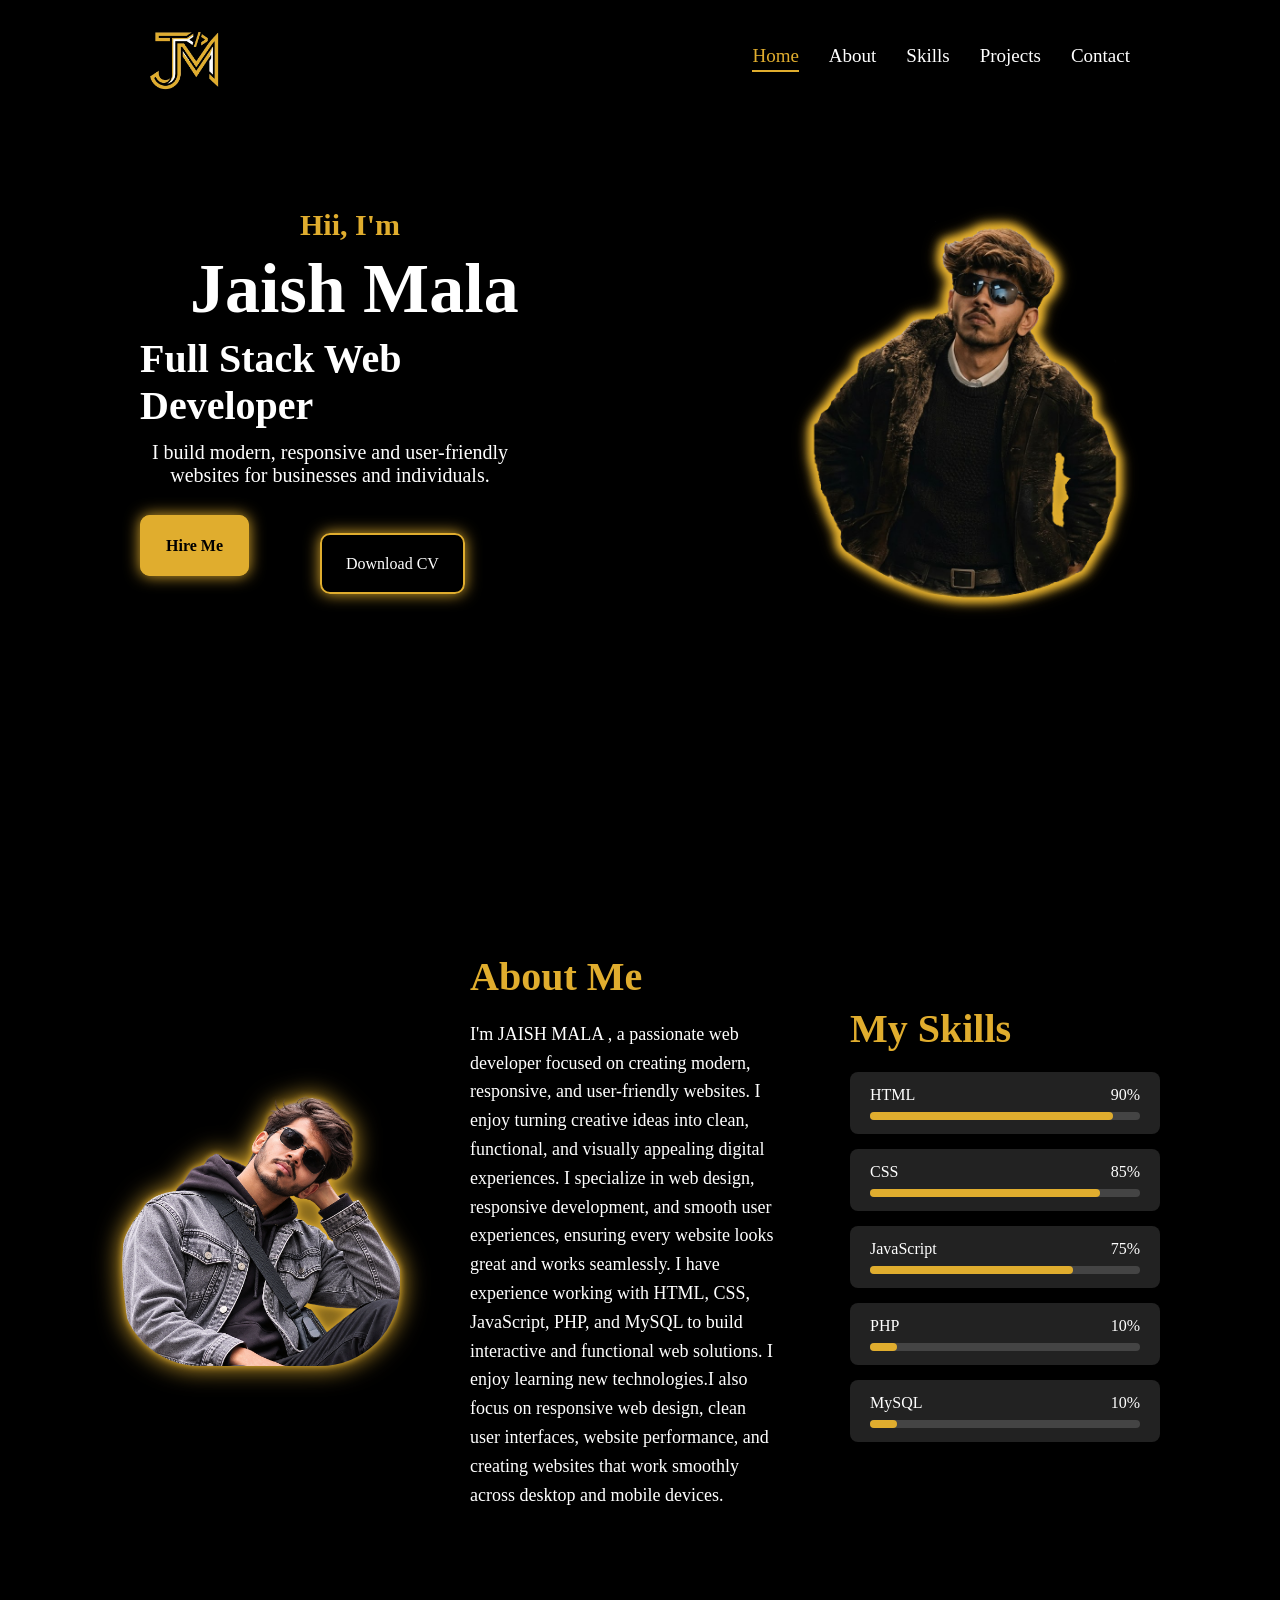
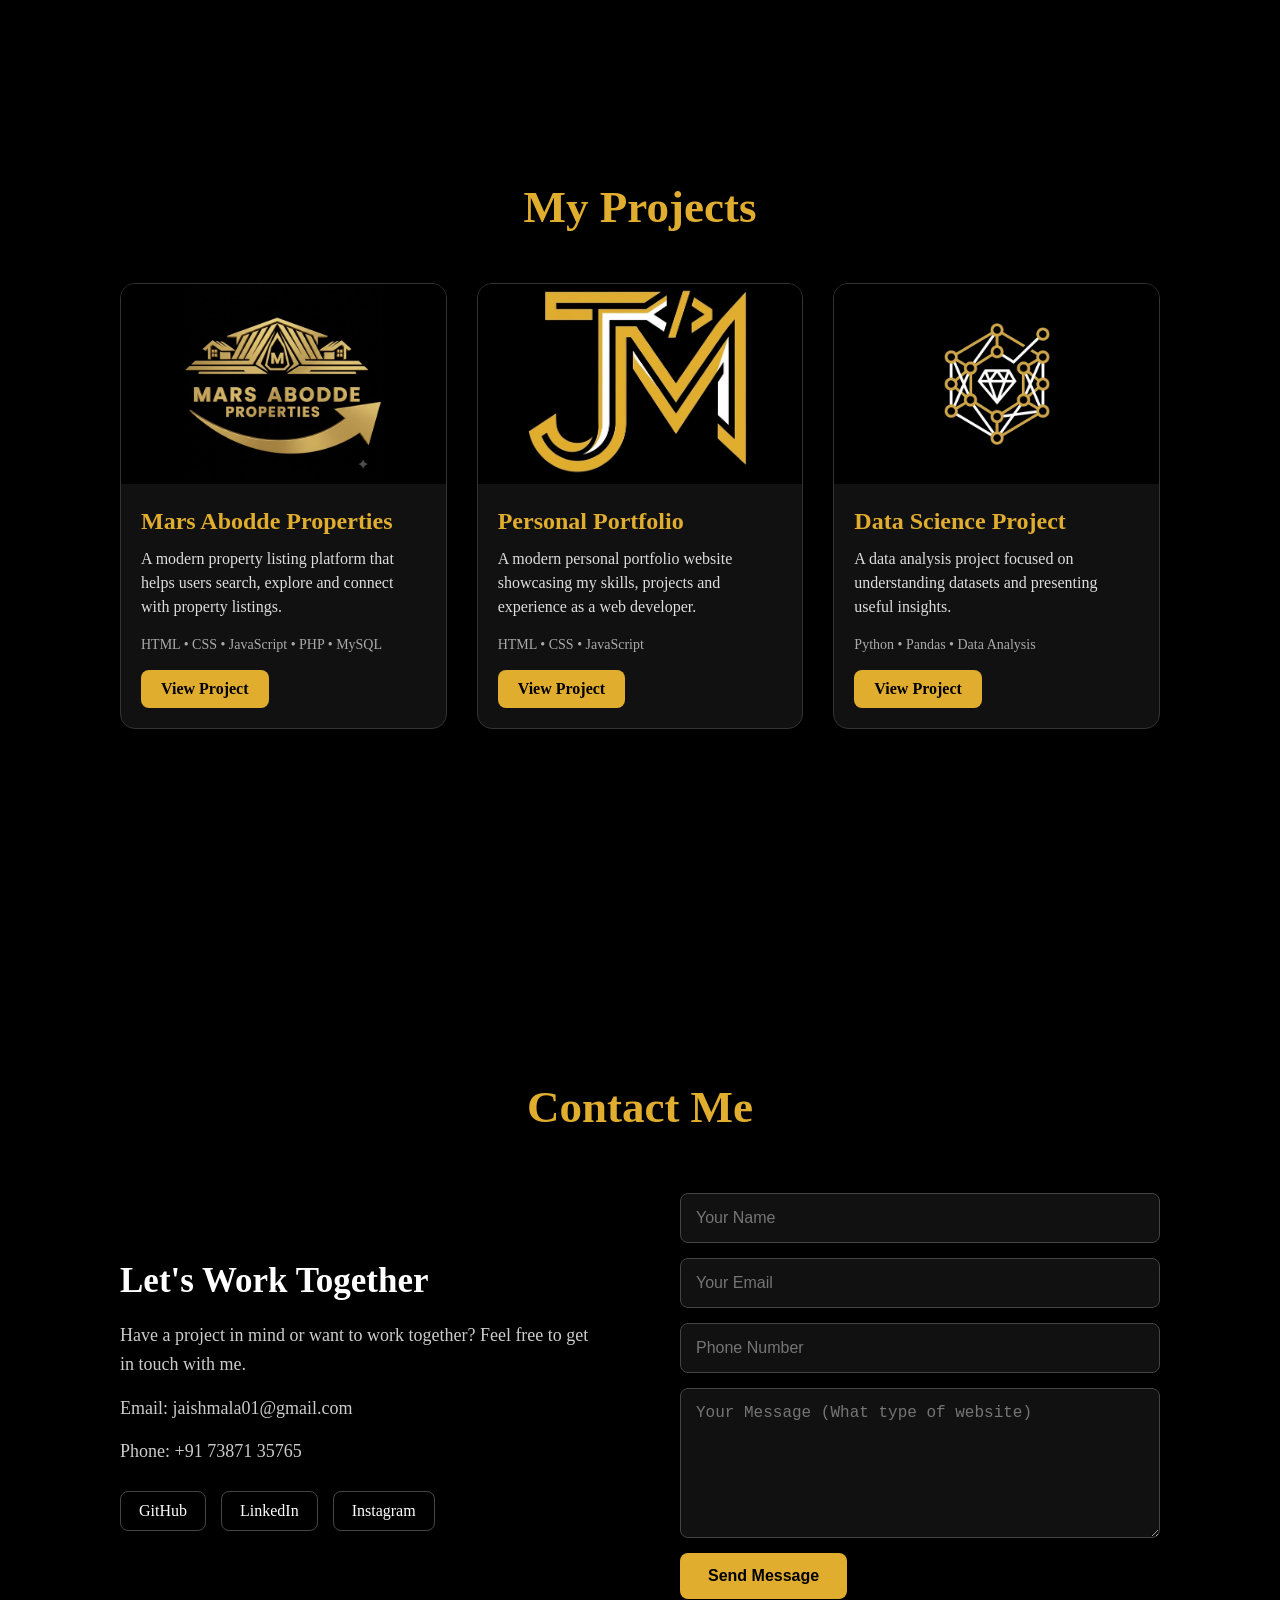
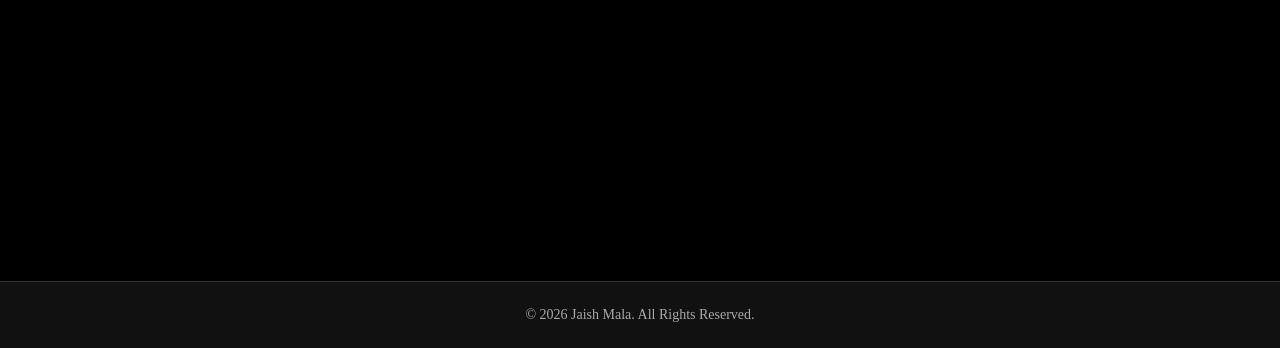
==== index.html @ 5c6b9f3b "Optimize portfolio SEO metadata" ====
<!DOCTYPE html>
<html>
<head>

    <!-- Basic Meta -->
    <meta charset="UTF-8">
    <meta name="viewport" content="width=device-width, initial-scale=1.0">

    <title>Jaish Mala | Full Stack Web Developer & Web Designer</title>

    <meta name="description"
          content="Jaish Mala is a Full Stack Web Developer and Web Designer creating modern, responsive and user-friendly websites using HTML, CSS, JavaScript, PHP and MySQL. Explore my portfolio, projects and web development work.">

    <meta name="author" content="Jaish Mala">

    <!-- Search Engine Instructions -->
    <meta name="robots" content="index, follow">

    <!-- Favicon -->
    <link rel="icon"
          type="image/png"
          href="images/logo_JM_202608131848.png">

    <!-- CSS -->
    <link rel="stylesheet" href="css/style.css">

    <!-- Canonical URL -->
    <link rel="canonical"
          href="https://jaish-mala.github.io/Jaish-Mala/">

    <!-- Open Graph / Social Sharing -->
    <meta property="og:title"
          content="Jaish Mala | Full Stack Web Developer & Web Designer">

    <meta property="og:description"
          content="Explore Jaish Mala's portfolio, projects, skills and web development work.">

    <meta property="og:type"
          content="website">

    <meta property="og:url"
          content="https://jaish-mala.github.io/Jaish-Mala/">

    <meta property="og:image"
          content="https://jaish-mala.github.io/Jaish-Mala/images/portfolio-preview.png">

    <meta property="og:image:alt"
          content="Jaish Mala | Full Stack Web Developer Portfolio">

    <meta property="og:site_name"
          content="Jaish Mala Portfolio">

    <!-- Structured Data -->
    <script type="application/ld+json">
    {
      "@context": "https://schema.org",
      "@type": "Person",
      "@id": "https://jaish-mala.github.io/Jaish-Mala/#person",
      "name": "Jaish Mala",
      "url": "https://jaish-mala.github.io/Jaish-Mala/",
      "jobTitle": "Full Stack Web Developer",
      "email": "mailto:jaishmala01@gmail.com",
      "telephone": "+91 73871 35765",
      "sameAs": [
        "https://github.com/Jaish-Mala",
        "https://www.instagram.com/jaaissh_/"
      ],
      "mainEntityOfPage": {
        "@type": "WebPage",
        "@id": "https://jaish-mala.github.io/Jaish-Mala/"
      }
    }
    </script>

</head>
        <body>
            <header>
                <nav>
                    
                    <img src="images/logo_JM_202608131848.png" alt="Jaish Mala" class="logo">
                    <button class="menu-btn" id="menuBtn">☰</button>
                    <ul id="navMenu">
                        <li><a href="#home">Home</a></li>
                        <li><a href="#about">About</a></li>
                        <li><a href="#skills">Skills</a></li>
                        <li><a href="#projects">Projects</a></li>
                        <li><a href="#contact">Contact</a></li>
                    </ul>
                </nav>
            </header>
<main>
<section id="home" class="hero">
    <div class="hero-left">
        <h3> Hii, I'm</h3>
        <h1>Jaish Mala</h1>
            <h2>Full Stack Web Developer</h2>
            <p>I build modern, responsive and user-friendly websites for businesses and individuals.</p>        <div class="hero-button">
            <a href="#contact" class="btn-primary">Hire Me</a>
<a href="assests/Jaish Mala Resume (3).pdf" class="btn-secondary" download>Download CV </a>        
</div>
    </div>
    <div class="hero-right">
        <img src="images/Remove_background_and_export_image_202608121950.png" alt="Jaish Mala - Full Stack Web Developer" class="hero-image">
    </div>
</section>
<section id="about" class="about">
<div class="about-image">

    <img src="images/ChatGPT Image Aug 12, 2026, 09_38_11 PM.png" alt="Jaish Mala, Full Stack Web Developer">

</div>
    <div class="about-content">

        <h2>About Me</h2>

 <p>
I'm JAISH MALA , a passionate web developer focused on creating modern, responsive, and user-friendly websites. 
I enjoy turning creative ideas into clean, functional, and visually appealing digital experiences. 
I specialize in web design, responsive development, and smooth user experiences, ensuring every website looks great and works seamlessly.
I have experience working with HTML, CSS, JavaScript, PHP, and MySQL to build interactive and functional web solutions.
I enjoy learning new technologies.I also focus on responsive web design, clean user interfaces, website performance, and creating websites that work smoothly across desktop and mobile devices.
</p>

    </div>

    <div class="skills-content" id="skills">

    <h2>My Skills</h2>

<div class="skill">
    <div class="skill-name">
        <span>HTML</span>
        <span>90%</span>
    </div>

    <div class="skill-bar">
        <div class="skill-progress html"></div>
    </div>
</div>

    <div class="skill">
        <div class="skill-name">
        <span>CSS</span>
        <span>85%</span>
    </div>

    <div class="skill-bar">
        <div class="skill-progress css"></div>
    </div>
    </div>

    <div class="skill">
        <div class="skill-name">
        <span>JavaScript</span>
                <span>75%</span>
    </div>

    <div class="skill-bar">
        <div class="skill-progress javascript"></div>
    </div>

    </div>

    <div class="skill">
        <div class="skill-name">
        <span>PHP</span>
        <span>10%</span></div>
          <div class="skill-bar">
        <div class="skill-progress php"></div>
    </div>
    </div>

    <div class="skill">
        <div class="skill-name">
        <span>MySQL</span>
        <span>10%</span>
        </div>
        <div class="skill-bar">
        <div class="skill-progress mysql"></div>
    </div>
    </div>

</div>
</section>
<section id="projects" class="projects">

    <h2>My Projects</h2>
<div class="project-container">

    <!-- Project 1 -->
    <div class="project-card">

        <img src="images/Logo_202608131833.jpeg"
             alt="Mars Abodde Properties real estate website project">

        <div class="project-content">

            <h3>Mars Abodde Properties</h3>

            <p>
                A modern property listing platform that helps users
                search, explore and connect with property listings.
            </p>

            <p class="tech">
                HTML • CSS • JavaScript • PHP • MySQL
            </p>

            <a href="https://github.com/Jaish-Mala/Mars-Abodde-Properties" class="project-btn">
                View Project
            </a>

        </div>

    </div>


    <!-- Project 2 -->
    <div class="project-card">

        <img src="images/logo_JM_202608131848.png"
             alt="Jaish Mala personal portfolio website">

        <div class="project-content">

            <h3>Personal Portfolio</h3>

            <p>
                A modern personal portfolio website showcasing my
                skills, projects and experience as a web developer.
            </p>

            <p class="tech">
                HTML • CSS • JavaScript
            </p>

            <a href="https://jaish-mala.github.io/Jaish-Mala/" class="project-btn">
                View Project
            </a>

        </div>

    </div>


    <!-- Project 3 -->
    <div class="project-card">

        <img src="images/DS_logo_202608131900.png"
             alt="Jaish Mala data science project">

        <div class="project-content">

            <h3>Data Science Project</h3>

            <p>
                A data analysis project focused on understanding
                datasets and presenting useful insights.
            </p>

            <p class="tech">
                Python • Pandas • Data Analysis
            </p>

            <a href="#" class="project-btn">
                View Project
            </a>

        </div>

    </div>

</div></section>
<section id="contact" class="contact">

    <h2>Contact Me</h2>

    <div class="contact-container">

        <div class="contact-info">

            <h3>Let's Work Together</h3>

            <p>
                Have a project in mind or want to work together?
                Feel free to get in touch with me.
            </p>

            <p>Email: jaishmala01@gmail.com</p>
            <p>Phone: +91 73871 35765</p>

            <div class="social-links">

    <a href="https://github.com/Jaish-Mala" target="_blank">GitHub</a>
    <a href="https://www.linkedin.com/in/jaish-mala-53986340b/?skipRedirect=true" target="_blank">LinkedIn</a>
    <a href="https://www.instagram.com/jaaissh_/" target="_blank">Instagram</a>

</div>
        </div>


       <div class="contact-form">

    <form id="contactForm">

        <input 
            type="text" 
            name="name" 
            placeholder="Your Name" 
            required
        >

        <input 
            type="email" 
            name="email" 
            placeholder="Your Email" 
            required
        >

        <input 
            type="tel" 
            name="phone" 
            placeholder="Phone Number" 
            required
        >

        <textarea 
            name="message" 
            placeholder="Your Message (What type of website)" 
            required
        ></textarea>

        <button type="submit">Send Message</button>

    </form>

</div>

    </div>

</section>
</main>
<footer> <p>© 2026 Jaish Mala. All Rights Reserved.</p></footer>
<script src="js/script.js">
</script>
        </body>
</html>
---- css/style.css ----
*{
    margin : 0;
    padding : 0;
    box-sizing: border-box;
}

body{
    font-family:'Times New Roman', Times, serif;
    background-color: black;
}

.logo{
    color: #E0AD2E;
    width: 70px;
    padding-top: 10px;
}

h1{
    color: whitesmoke;
}

h2,h3{
    color: white;
}

a{
    color: aliceblue;
    text-decoration: none;
}

ul{
    list-style: none;
    display: flex;
    gap: 30px;
}

p{
    color:white;
}

nav{
    display: flex;
    justify-content: space-between;
    align-items: center;
    padding: 20px 150px;
    position: fixed;
    top: 0;
    left: 0;
    width: 100%;
    font-size: 19px;
    z-index: 10000;
}

nav ul li a {
    color: white;
    text-decoration: none;
    position: relative;
    transition: 0.3s;
}

nav ul li a::after {
    content: "";
    position: absolute;
    width: 0;
    height: 2px;
    background-color: #E0AD2E;
    left: 0;
    bottom: -6px;
    transition: 0.3s;
}

nav ul li a:hover {
    color: #E0AD2E;
}

nav ul li a:hover::after {
    width: 100%;
}

nav ul li a.active {
    color: #E0AD2E;
}

nav ul li a.active::after {
    width: 100%;
}

.hero{
    display: flex;
    justify-content: space-between;
    align-items: center;
    padding: 50px 40px;
}

.menu-btn {
    display: none;
}

.hero-left{
    flex: 1;
    padding-left: 100px;
}

.hero-left h1{
    color: white;
    font-size: 70px;
    line-height: 1.05;
    margin: 0 0 10px;
    padding-left: 50px;
}

.hero-left h2{
    color: white;
    font-size: 40px;
    margin: 0 0 12px;
}

.hero-left h3{
    color: #E0AD2E;
    font-size: 30px;
    font-weight: bold;
    margin-bottom: 10px;
    padding-left: 160px;
}

.hero-left p{
    font-size: 20px;
    padding-bottom: 20px;
    text-align: center;
}

.hero-right{
    flex: 1;
    padding-left: 270px;
    padding-top: 50px;
}

.hero-image {
    width: 450px;
    filter:
        drop-shadow(0 0 2px #E0AD2E)
        drop-shadow(0 0 5px #E0AD2E)
        drop-shadow(0 0 5px #E0AD2E)
        drop-shadow(0 0 5px #E0AD2E);
    border-bottom-left-radius: 120px;
    border-bottom-right-radius: 120px;
    transition: 0.3s;
    padding-right: 100px;
}

.hero-image:hover {
    transform: scale(1.03);
    filter:
        drop-shadow(0 0 5px #E0AD2E)
        drop-shadow(0 0 10px #E0AD2E)
        drop-shadow(0 0 15px #E0AD2E);
}

.hero-button{
    margin-top: 30px;
}

.btn-primary{
    background-color: #E0AD2E;
    color: black;
    padding: 20px 24px;
    text-decoration: none;
    border-radius: 10px;
    font-weight: bold;
    border: 2px solid #E0AD2E;
    transition: 0.5s;
    box-shadow: 0 0 15px #E0AD2E;
}

.btn-primary:hover{
    background-color: black;
    color: whitesmoke;
    border: 2px solid #E0AD2E;
    transform: scale(1.05);
}

.btn-secondary{
    color: white;
    border: 2px solid #E0AD2E;
    padding: 20px 24px;
    text-decoration: none;
    border-radius: 10px;
    font-size: bold;
    transition: 0.5s;
    margin-left: 180px;
    box-shadow: 0 0 15px #E0AD2E;
}

.btn-secondary:hover{
    background-color: #E0AD2E;
    color: black;
}

html {
    scroll-behavior: smooth;
}

.about {
    display: flex;
    align-items: center;
    gap: 70px;
    padding: 100px 120px;
    min-height: 100vh;
}

.about-left {
    display: flex;
    align-items: center;
    gap: 50px;
    flex: 2;
}

.about-image {
    margin-left: 0;
    flex-shrink: 0;

    filter:
        drop-shadow(0 0 3px #E0AD2E)
        drop-shadow(0 0 12px #E0AD2E);
    opacity: 0;
    transform: translateX(-120px);
    transition: opacity 2s ease, transform 2s ease;
}

.about-image img {
    width: 280px;
    height: auto;
    display: block;
    border-bottom-left-radius:80px;
    border-bottom-right-radius:80px;
}

.about-image.show {
    opacity: 1;
    transform: translateX(0);
}

.about-content {
    flex: 1;
    max-width: 450px;
    opacity: 0;
    transform: translateY(-100px);
    transition: opacity 2s ease, transform 2s ease;
}

.about-content h2,
.skills-content h2 {
    color: #E0AD2E;
    font-size: 40px;
    margin-bottom: 20px;
}

.about-content p {
    color: white;
    font-size: 18px;
    line-height: 1.6;
}

.about-content.show {
    opacity: 1;
    transform: translateY(0);
}

.skills-content {
    flex: 1;
    max-width: 400px;
    opacity: 0;
    transform: translateX(80px);
    transition: 0.8s ease;
}

.skill {
    background-color: #222;
    padding: 14px 20px;
    margin-bottom: 15px;
    border-radius: 8px;
    color: white;
    transition: 0.3s;
}

.skill:hover {
    background-color: #E0AD2E;
    color: black;
    transform: translateX(10px);
    box-shadow: 0 0 15px #E0AD2E;
}

.skill-name {
    display: flex;
    justify-content: space-between;
    margin-bottom: 8px;
}

.skill-bar {
    width: 100%;
    height: 8px;
    background-color: #444;
    border-radius: 10px;
}

.skill-progress {
    height: 100%;
    background-color: #E0AD2E;
    border-radius: 10px;
    width: 0;
    transition: width 1.5s ease;
}

.skills-content.show {
    opacity: 1;
    transform: translateX(0);
}

.skill-progress.show.html {
    width: 90%;
}

.skill-progress.show.css {
    width: 85%;
}

.skill-progress.show.javascript {
    width: 75%;
}

.skill-progress.show.php{
    width: 10%;
}

.skill-progress.show.mysql{
    width: 10%;
}

.projects {
    min-height: 100vh;
    padding: 100px 120px;
}

.projects > h2 {
    color: #E0AD2E;
    font-size: 45px;
    text-align: center;
    margin-bottom: 50px;
}

.project-container {
    display: flex;
    justify-content: center;
    gap: 30px;
}

.project-card {
    width: 350px;
    background-color: #111;
    border: 1px solid #333;
    border-radius: 15px;
    overflow: hidden;
    transition: 0.3s;
}

.project-card img {
    width: 100%;
    height: 200px;
    object-fit: contain;
    background-color: #000;
}

.project-content {
    padding: 20px;
}

.project-content h3 {
    color: #E0AD2E;
    font-size: 24px;
    margin-bottom: 12px;
}

.project-content p {
    color: #ddd;
    line-height: 1.5;
}

.project-content .tech {
    color: #aaa;
    font-size: 14px;
    margin-top: 15px;
}

.project-btn {
    display: inline-block;
    margin-top: 15px;
    padding: 10px 20px;
    background-color: #E0AD2E;
    color: black;
    text-decoration: none;
    border-radius: 8px;
    font-weight: bold;
    transition: 0.3s;
}

.project-btn:hover {
    background-color: white;
    box-shadow: 0 0 15px #E0AD2E;
}

.contact {
    min-height: 100vh;
    padding: 100px 120px;
}

.contact > h2 {
    color: #E0AD2E;
    font-size: 45px;
    text-align: center;
    margin-bottom: 60px;
}

.contact-container {
    display: flex;
    justify-content: space-between;
    align-items: center;
    gap: 80px;
}

.contact-info {
    flex: 1;
    max-width: 500px;
    transform: translateY(-10px);
}

.contact-info h3 {
    color: white;
    font-size: 35px;
    margin-bottom: 20px;
}

.contact-info p {
    color: #ccc;
    font-size: 18px;
    line-height: 1.6;
    margin-bottom: 15px;
}

.contact-form {
    flex: 1;
    max-width: 500px;
}

.contact-form form {
    display: flex;
    flex-direction: column;
    gap: 15px;
}

.contact-form input,
.contact-form textarea {
    width: 100%;
    padding: 15px;
    background-color: #111;
    border: 1px solid #444;
    border-radius: 8px;
    color: white;
    font-size: 16px;
    outline: none;
}

.contact-form textarea {
    min-height: 150px;
    resize: vertical;
}

.contact-form input:focus,
.contact-form textarea:focus {
    border-color: #E0AD2E;
    box-shadow: 0 0 10px rgba(255, 255, 0, 0.2);
}

.contact-form button {
    width: fit-content;
    padding: 14px 28px;
    background-color: #E0AD2E;
    color: black;
    border: none;
    border-radius: 8px;
    font-size: 16px;
    font-weight: bold;
    cursor: pointer;
    transition: 0.3s;
}

.contact-form button:hover {
    background-color: white;
    box-shadow: 0 0 15px #E0AD2E;
    transform: translateY(-3px);
}

.social-links {
    display: flex;
    gap: 15px;
    margin-top: 25px;
}

.social-links a {
    color: white;
    text-decoration: none;
    border: 1px solid #444;
    padding: 10px 18px;
    border-radius: 8px;
    transition: 0.3s;
}

.social-links a:hover {
    color: black;
    background-color: #E0AD2E;
    border-color: #E0AD2E;
    transform: translateY(-3px);
    box-shadow: 0 0 12px #E0AD2E;
}

footer {
    text-align: center;
    padding: 25px;
    background-color: #111;
    border-top: 1px solid #333;
}

footer p {
    color: #aaa;
    font-size: 14px;
}


/* =========================
   MOBILE RESPONSIVE
========================= */

@media (max-width: 768px) {

    /* =========================
       NAVBAR
    ========================= */

    nav {
        padding: 15px 20px;
        position: fixed;
        top: 0;
        left: 0;
        width: 100%;
        z-index: 9999;
        box-sizing: border-box;
    }

    nav .logo {
        font-size: 30px;
    }

    nav ul {
        display: none;
        position: absolute;
        top: 70px;
        right: 20px;

        flex-direction: column;
        gap: 18px;

        width: 180px;
        padding: 20px;

        background-color: #111;
        border: 1px solid #E0AD2E;
        border-radius: 12px;

        box-shadow: 0 0 20px rgba(224, 173, 46, 0.15);

        z-index: 1000;
        box-sizing: border-box;
    }

    nav ul.active {
        display: flex;
    }

    nav ul li {
        width: 100%;
        text-align: center;
    }

    nav ul li a {
        display: block;
        padding: 8px;
        font-size: 14px;
    }

    .menu-btn {
        display: block;
        background: none;
        border: none;
        color: #E0AD2E;
        font-size: 28px;
        cursor: pointer;
    }


    /* =========================
       HERO
    ========================= */

    .hero {
        width: 100%;
        min-height: auto;
        height: auto;

        padding: 110px 20px 40px;

        display: flex;
        flex-direction: column;
        align-items: center;
        justify-content: center;

        text-align: center;
        box-sizing: border-box;

        overflow: hidden;
    }

    .hero-left {
        width: 100%;
        margin: 0;
        padding: 0;

        display: flex;
        flex-direction: column;
        align-items: center;

        text-align: center;

        position: static;
        transform: none;
    }

    /* Reset desktop alignment on mobile */

    .hero-left h1,
    .hero-left h2,
    .hero-left h3,
    .hero-left p {
        position: static;
        transform: none;
        padding-left: 0;
        padding-right: 0;
        margin-left: auto;
        margin-right: auto;
        text-align: center;
        width: 100%;
    }

    .hero-left h3 {
        font-size: 28px;
        line-height: 1.2;
        margin-bottom: 8px;
    }

    .hero-left h1 {
        font-size: 48px;
        line-height: 1.1;
        margin-bottom: 10px;
    }

    .hero-left h2 {
        font-size: 28px;
        line-height: 1.2;
        margin-bottom: 12px;
    }

    .hero-left p {
        font-size: 16px;
        line-height: 1.4;
        max-width: 330px;
        margin-bottom: 0;
    }


    /* =========================
       HERO BUTTONS
    ========================= */

    .hero-button {
        width: 100%;

        display: flex;
        justify-content: center;
        align-items: center;

        gap: 12px;
        flex-wrap: nowrap;

        margin-top: 25px;

        position: static;
        transform: none;
    }

    .btn-primary,
    .btn-secondary {
        width: 135px;
        min-width: 135px;

        padding: 14px 10px;

        margin-left: 0;

        box-sizing: border-box;

        position: static;
        transform: none;

        text-align: center;
    }


    /* =========================
       HERO IMAGE
    ========================= */

    .hero-right {
        width: 100%;

        display: flex;
        justify-content: center;
        align-items: center;

        margin: 70px 0 0;
        padding: 0;

        position: static;
        transform: none;
    }

    .hero-right img {
        width: 400px;
        max-width: 100%;

        height: auto;

        display: block;
        padding-right: 10px;
        margin: 0 auto;

        position: static;
        transform: none;
    }


    /* =========================
       ABOUT
    ========================= */

    .about {
        flex-direction: column;

        padding: 80px 25px;

        gap: 50px;

        min-height: auto;

        box-sizing: border-box;
    }

    .about-left {
        flex-direction: column;

        text-align: center;

        gap: 30px;
    }

    .about-image img {
        width: 250px;
        max-width: 100%;
    }

    .about-content {
        max-width: 100%;
    }

    .about-content h2,
    .skills-content h2 {
        font-size: 36px;
    }

    .skills-content {
        width: 100%;
        max-width: 500px;
    }


    /* =========================
       PROJECTS
    ========================= */

    .projects {
        padding: 80px 25px;
        min-height: auto;
        box-sizing: border-box;
    }

    .projects > h2 {
        font-size: 40px;
        margin-bottom: 40px;
    }

    .project-container {
        display: grid;
        grid-template-columns: 1fr;
        gap: 25px;
        width: 100%;
    }

    .project-card {
        width: 100%;
        box-sizing: border-box;
    }


    /* =========================
       CONTACT
    ========================= */

    .contact {
        padding: 80px 25px;
        min-height: auto;
        box-sizing: border-box;
    }

    .contact > h2 {
        font-size: 40px;
        margin-bottom: 40px;
    }

    .contact-container {
        flex-direction: column;
        gap: 50px;
    }

    .contact-info,
    .contact-form {
        width: 100%;
        max-width: 100%;
        box-sizing: border-box;
    }


    /* =========================
       FOOTER
    ========================= */

    footer {
        padding: 20px;
    }

}


/* =========================
   PROJECT REVEAL
========================= */

.project-card {
    opacity: 0;
    transition:
        opacity 1.2s ease,
        transform 1.2s ease;
}

/* First card - left */
.project-card:nth-child(1) {
    transform: translateX(-100px);
}

/* Second card - bottom */
.project-card:nth-child(2) {
    transform: translateY(100px);
}

/* Third card - right */
.project-card:nth-child(3) {
    transform: translateX(100px);
}


/* When visible */

.project-card.show {
    opacity: 1;
    transform: translate(0);
}

.project-card:hover {
    transform: translateY(-10px);
    border-color: #E0AD2E;
    box-shadow: 0 0 20px rgba(255, 255, 0, 0.2);
}

.project-card:nth-child(1) {
    transition-delay: 0s;
}

.project-card:nth-child(2) {
    transition-delay: 0.15s;
}

.project-card:nth-child(3) {
    transition-delay: 0.3s;
}


/* =========================
   CONTACT REVEAL
========================= */

.contact-info {
    opacity: 0;
    transform: translateX(-100px);
    transition: opacity 1.3s ease, transform 1.3s ease;
}

.contact-form {
    opacity: 0;
    transform: translateX(100px);
    transition: opacity 1.3s ease, transform 1.3s ease;
}

.contact-info.show,
.contact-form.show {
    opacity: 1;
    transform: translateX(0);
}
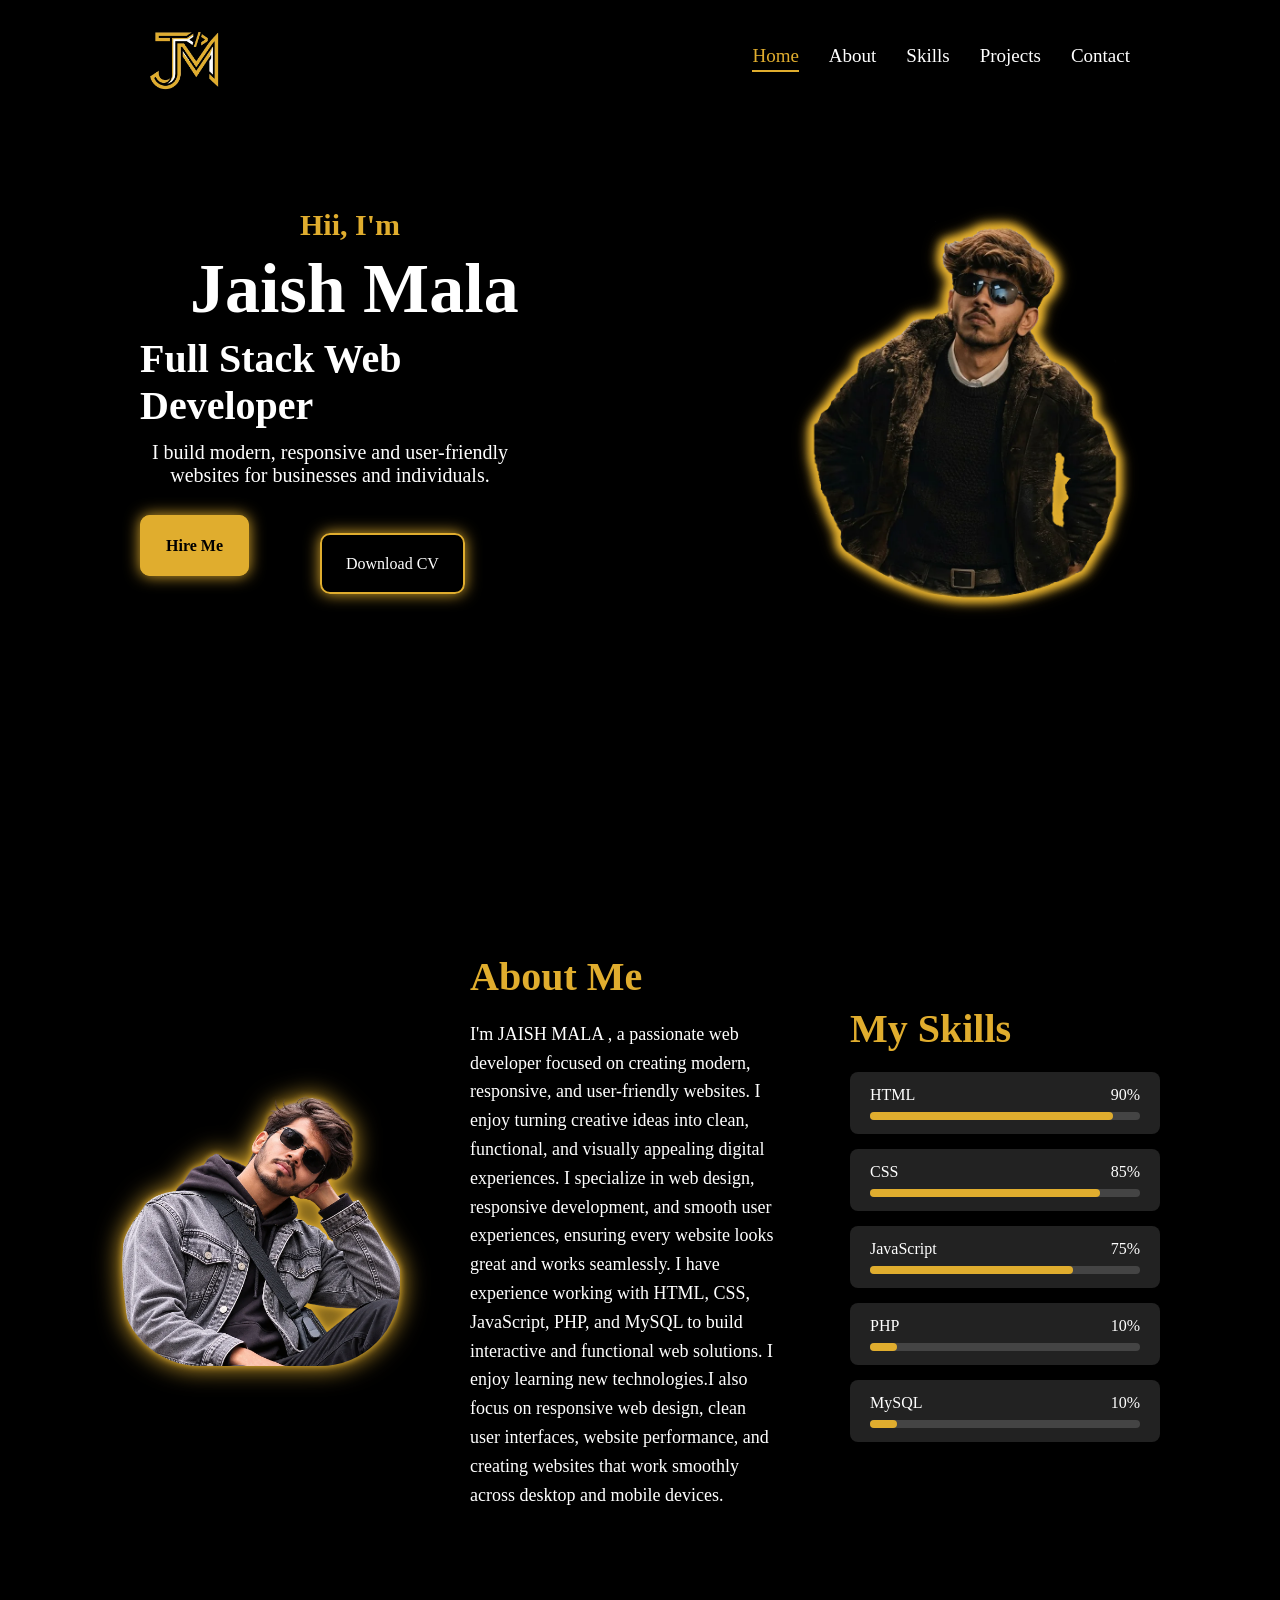
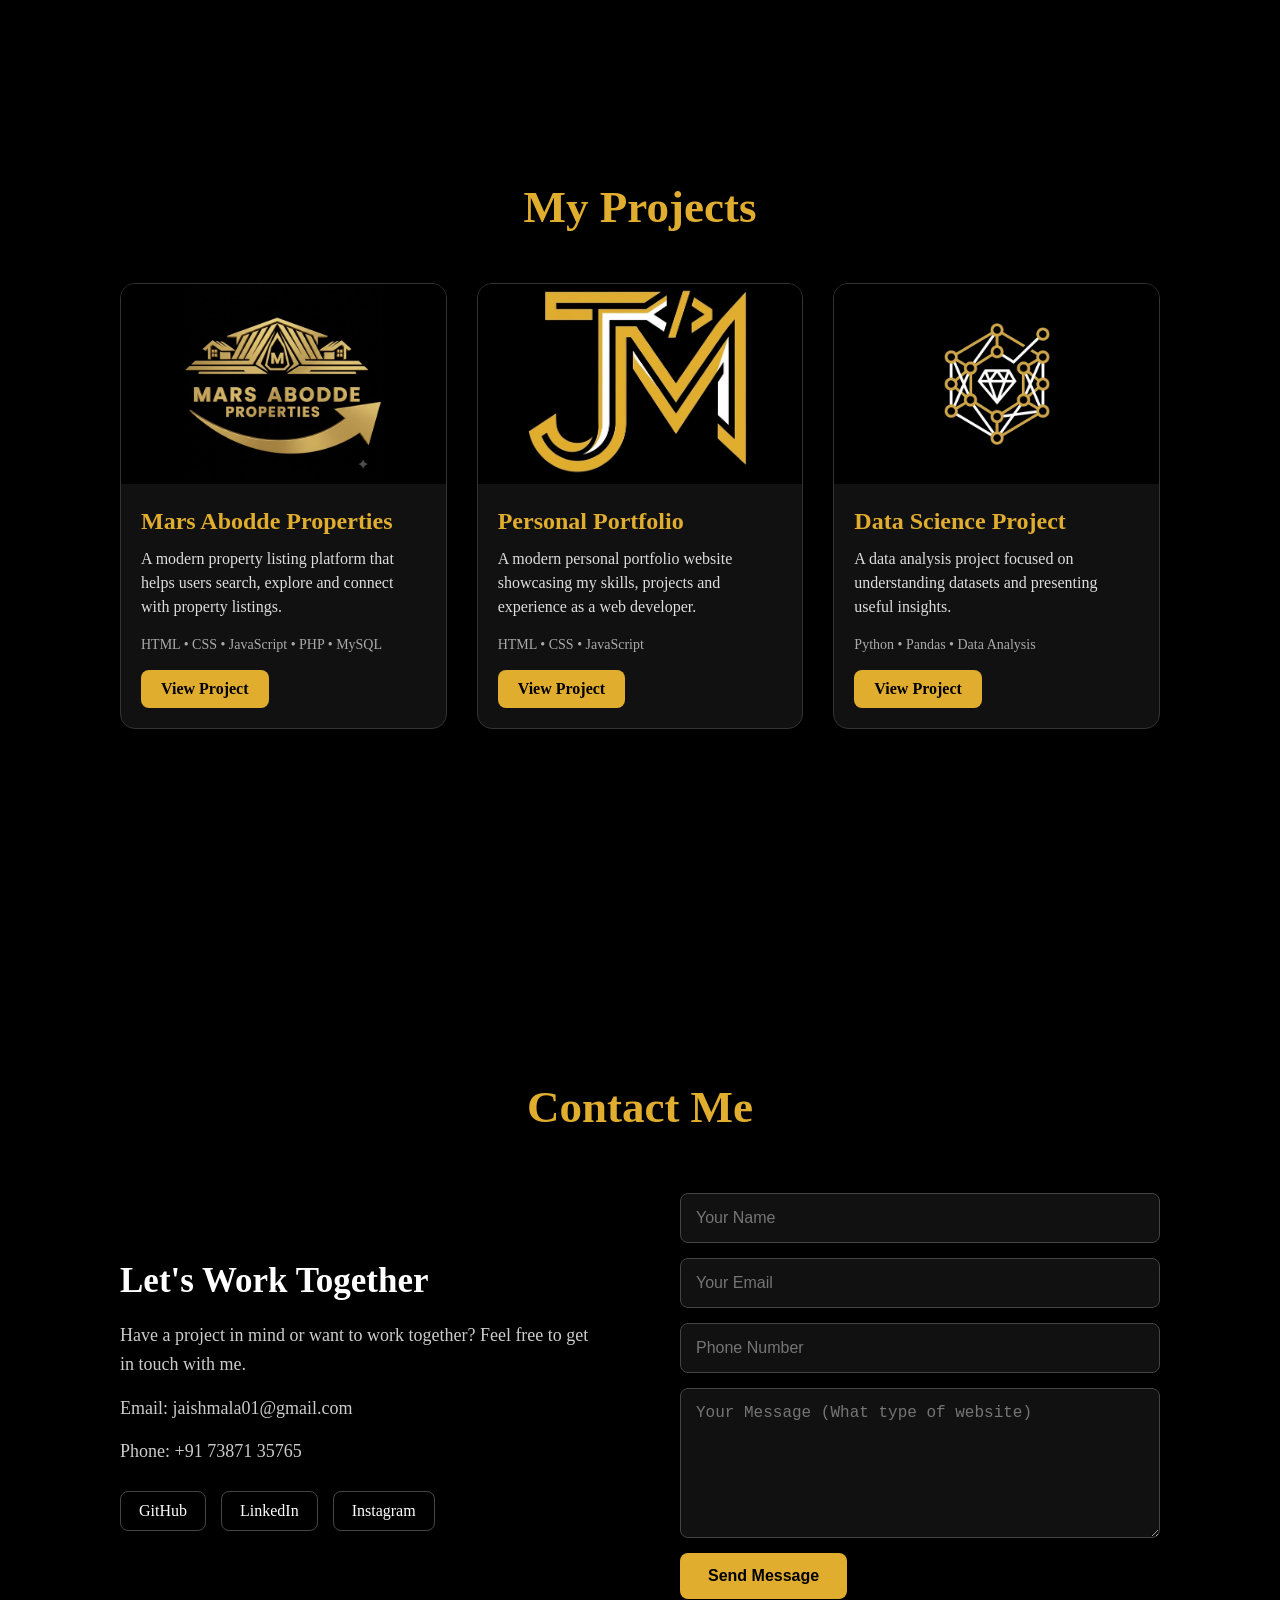
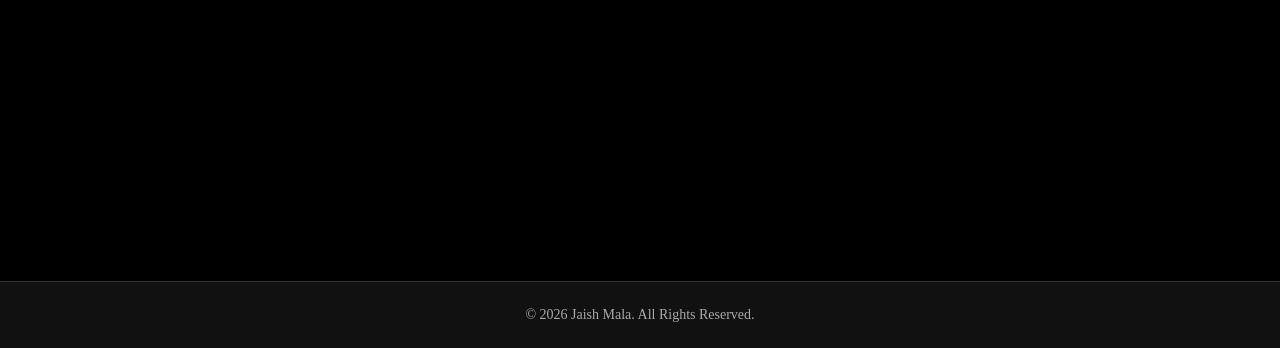
==== commit eeda63fa: "Optimize website images for performance" ====
--- a/index.html
+++ b/index.html
@@ -64,6 +64,7 @@
       "sameAs": [
         "https://github.com/Jaish-Mala",
         "https://www.instagram.com/jaaissh_/"
+        "https://www.linkedin.com/in/jaish-mala-53986340b/"
       ],
       "mainEntityOfPage": {
         "@type": "WebPage",
@@ -100,13 +101,13 @@
 </div>
     </div>
     <div class="hero-right">
-        <img src="images/Remove_background_and_export_image_202608121950.png" alt="Jaish Mala - Full Stack Web Developer" class="hero-image">
+        <img src="images/hero.webp" alt="Jaish Mala - Full Stack Web Developer" class="hero-image">
     </div>
 </section>
 <section id="about" class="about">
 <div class="about-image">
 
-    <img src="images/ChatGPT Image Aug 12, 2026, 09_38_11 PM.png" alt="Jaish Mala, Full Stack Web Developer">
+    <img src="images/about.webp" alt="Jaish Mala, Full Stack Web Developer">
 
 </div>
     <div class="about-content">
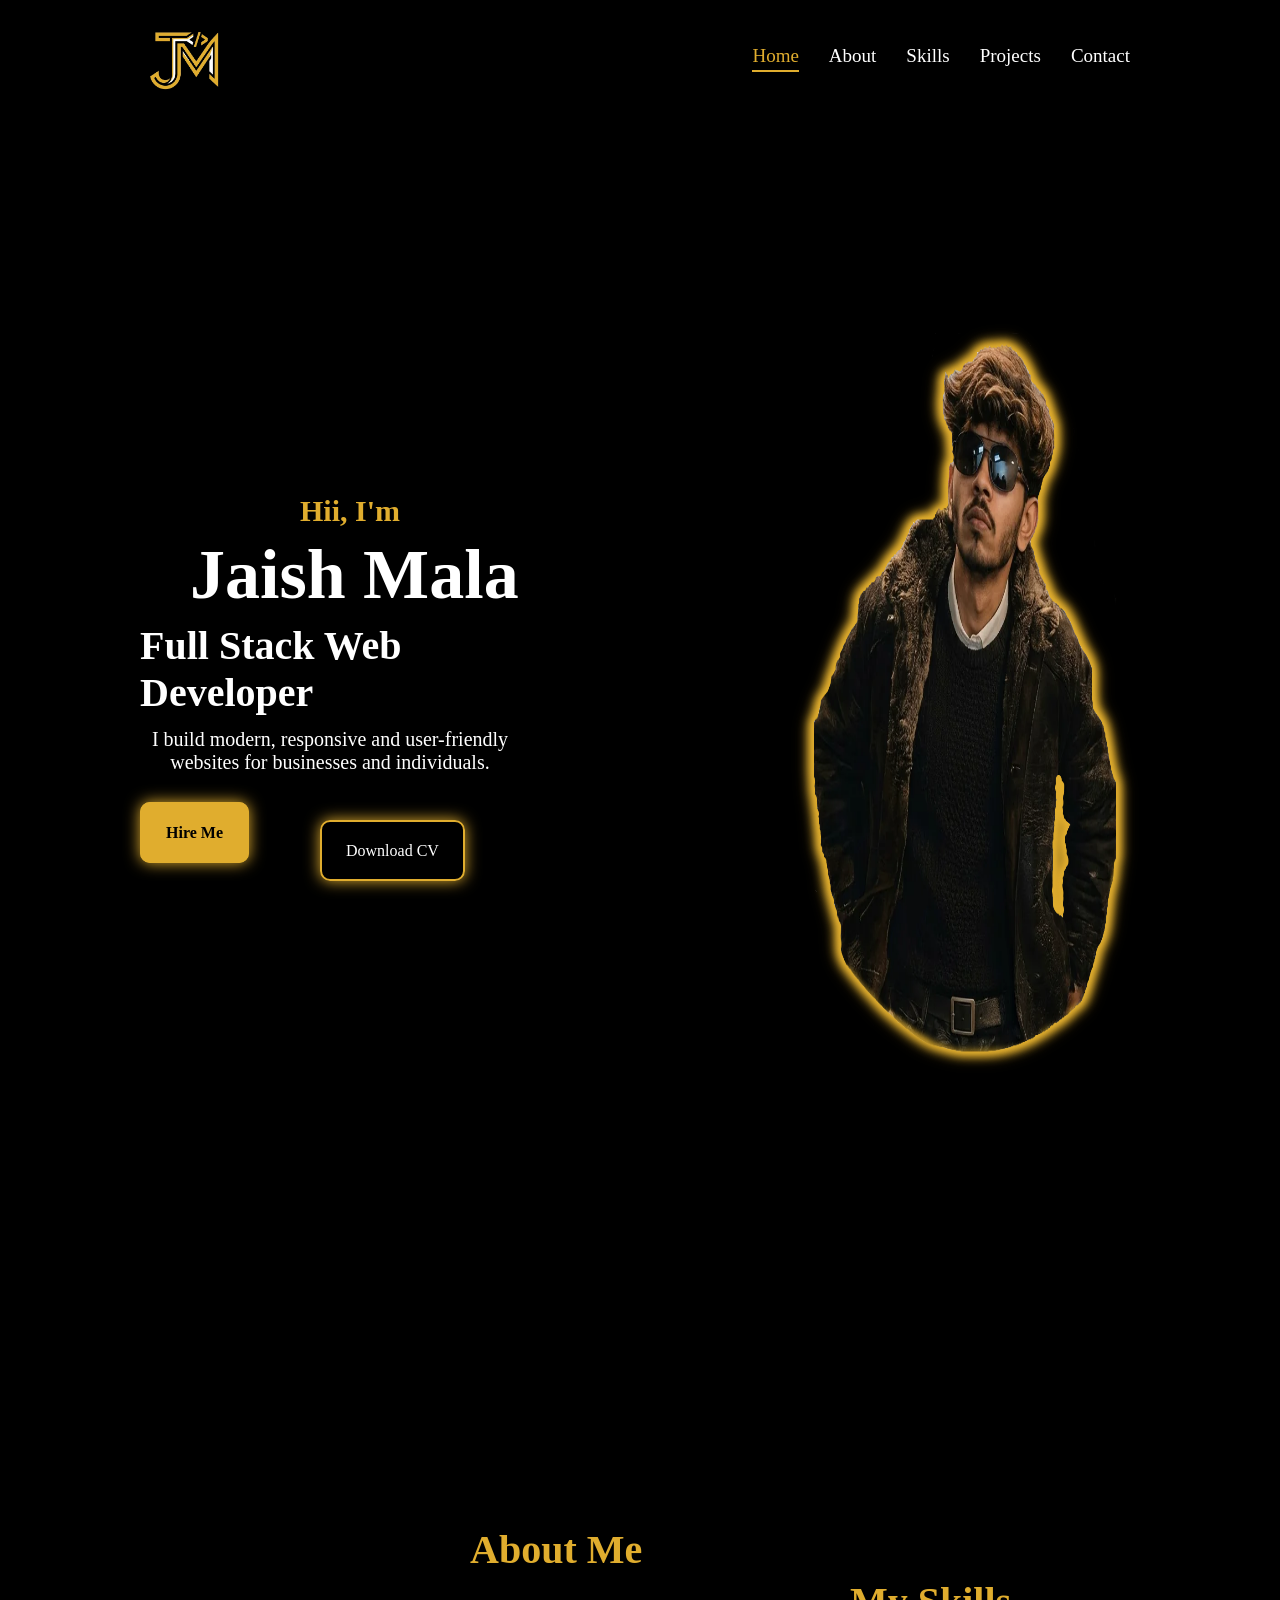
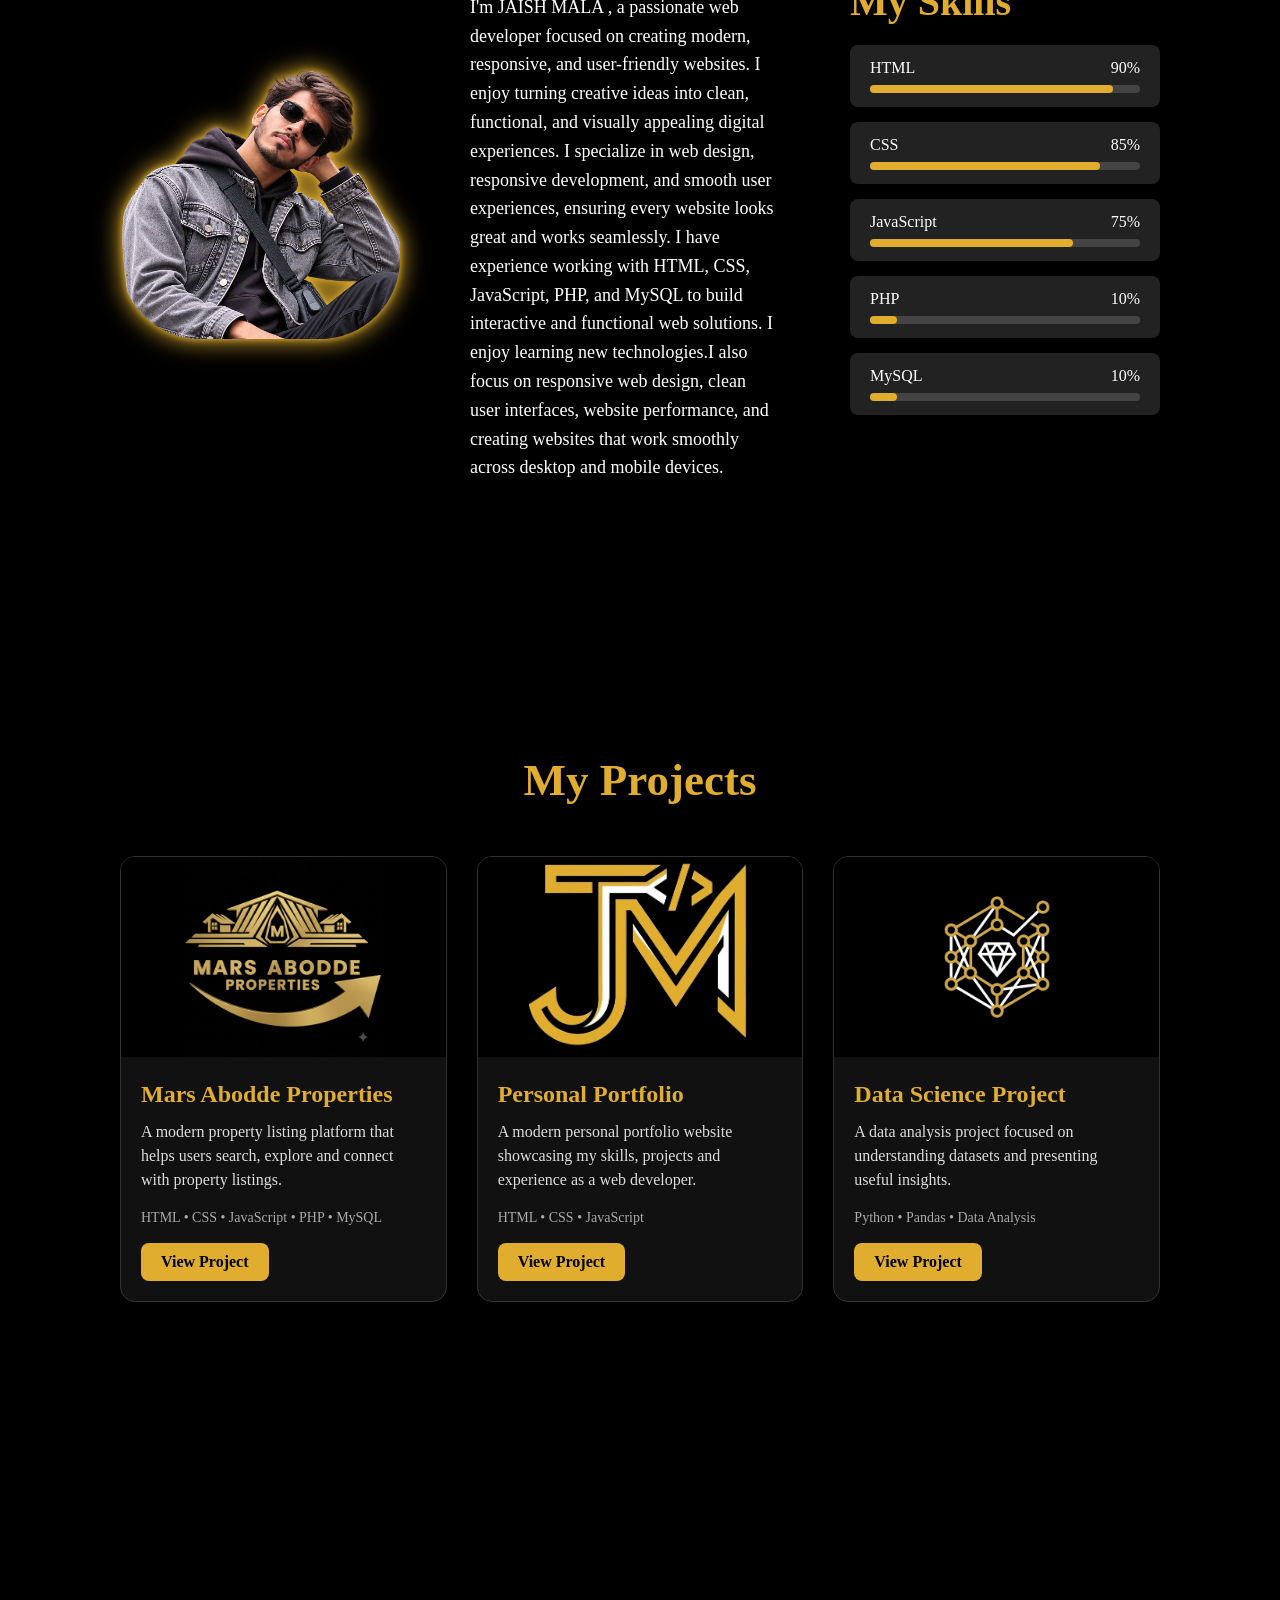
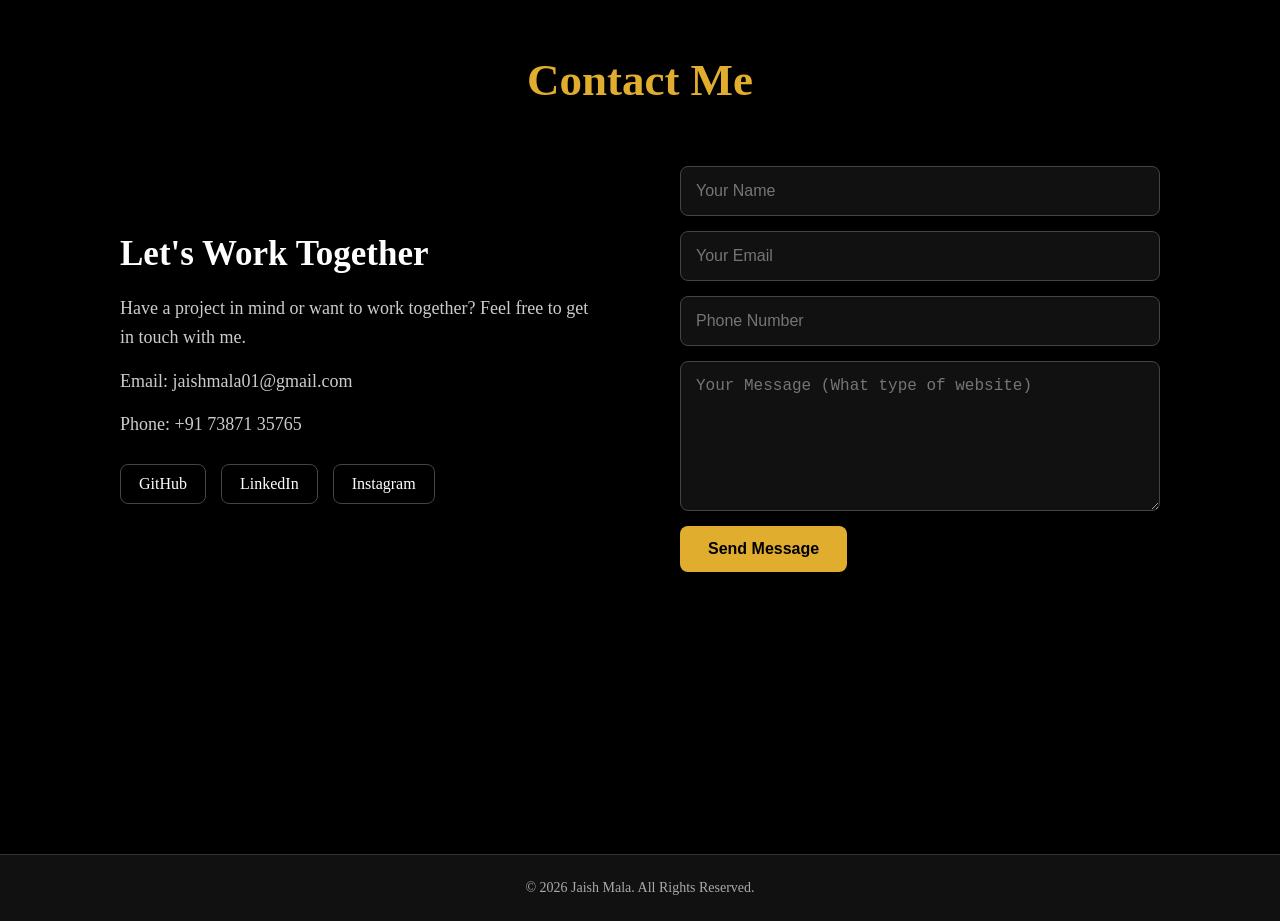
==== commit ecaf621c: "Optimize hero image loading" ====
--- a/index.html
+++ b/index.html
@@ -101,8 +101,12 @@
 </div>
     </div>
     <div class="hero-right">
-        <img src="images/hero.webp" alt="Jaish Mala - Full Stack Web Developer" class="hero-image">
-    </div>
+<img src="images/hero.webp"
+     alt="Jaish Mala - Full Stack Web Developer"
+     class="hero-image"
+     width="1200"
+     height="1200"
+     fetchpriority="high">    </div>
 </section>
 <section id="about" class="about">
 <div class="about-image">
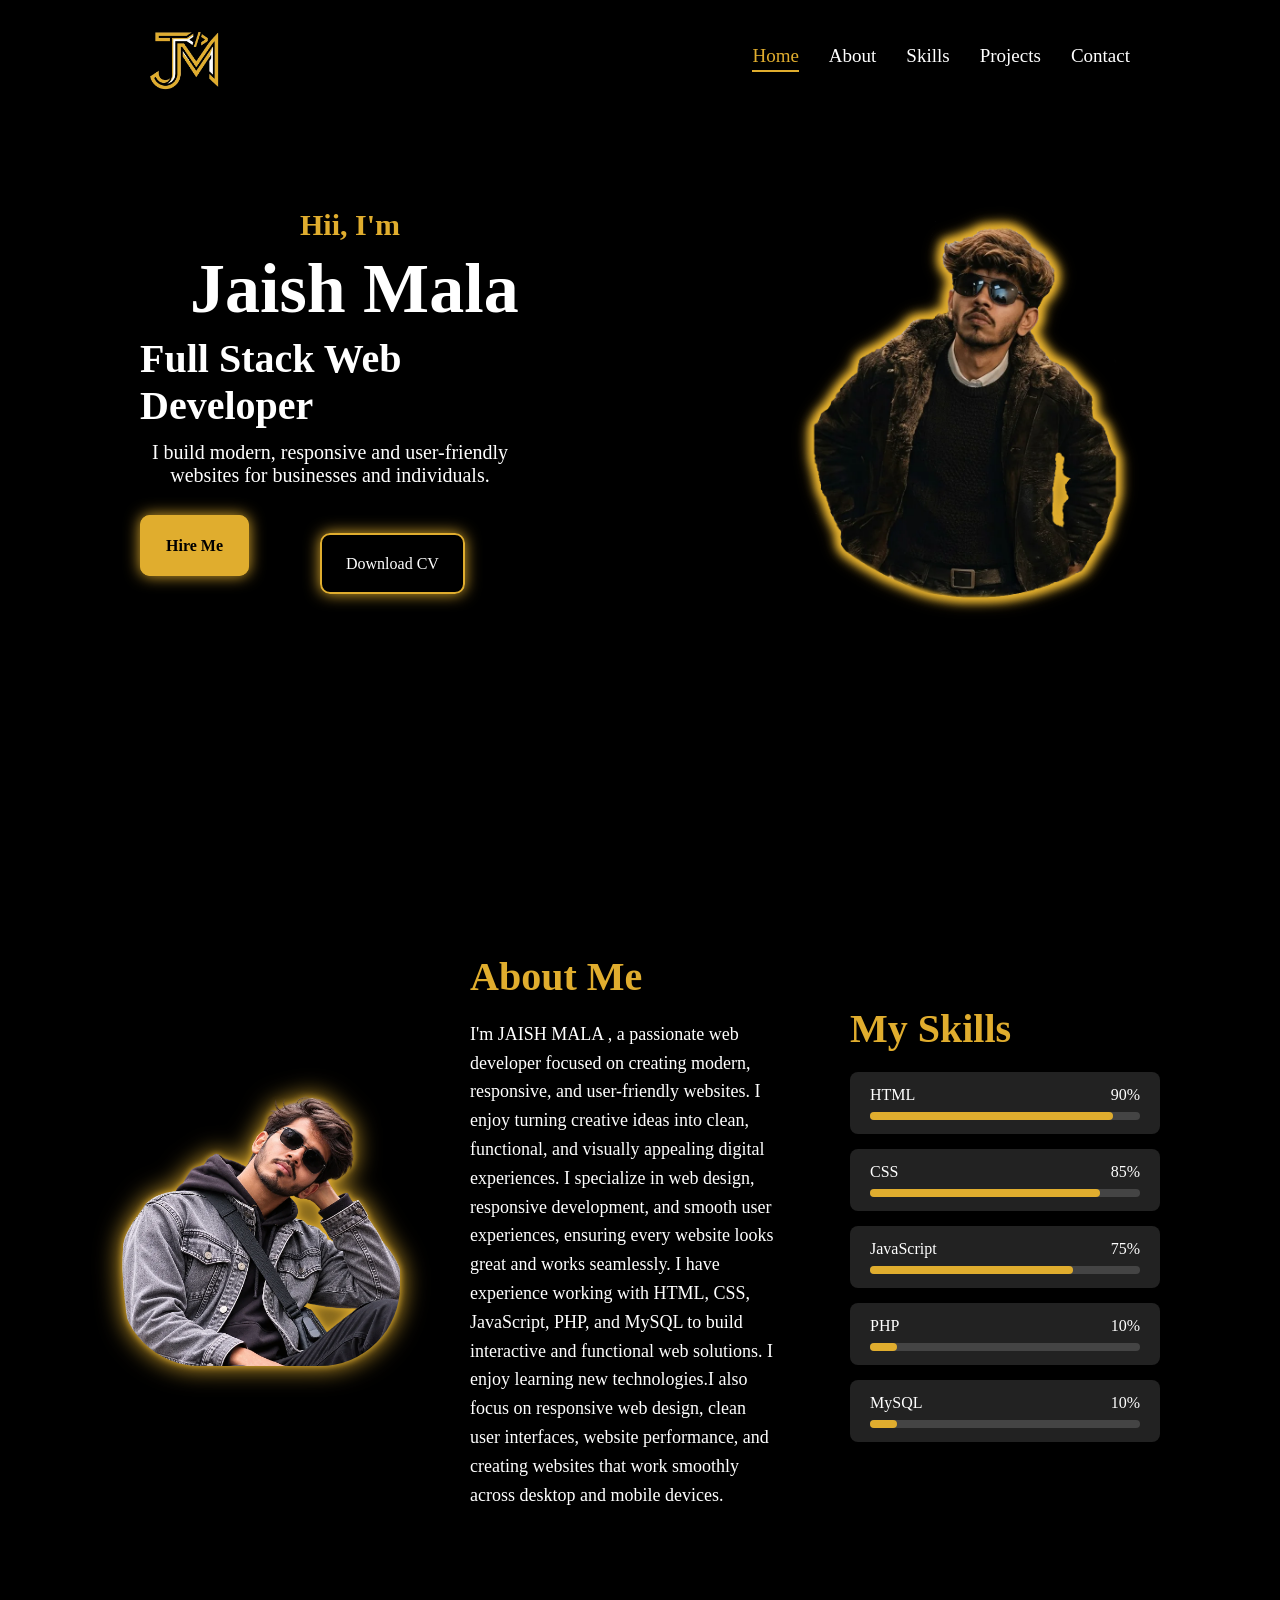
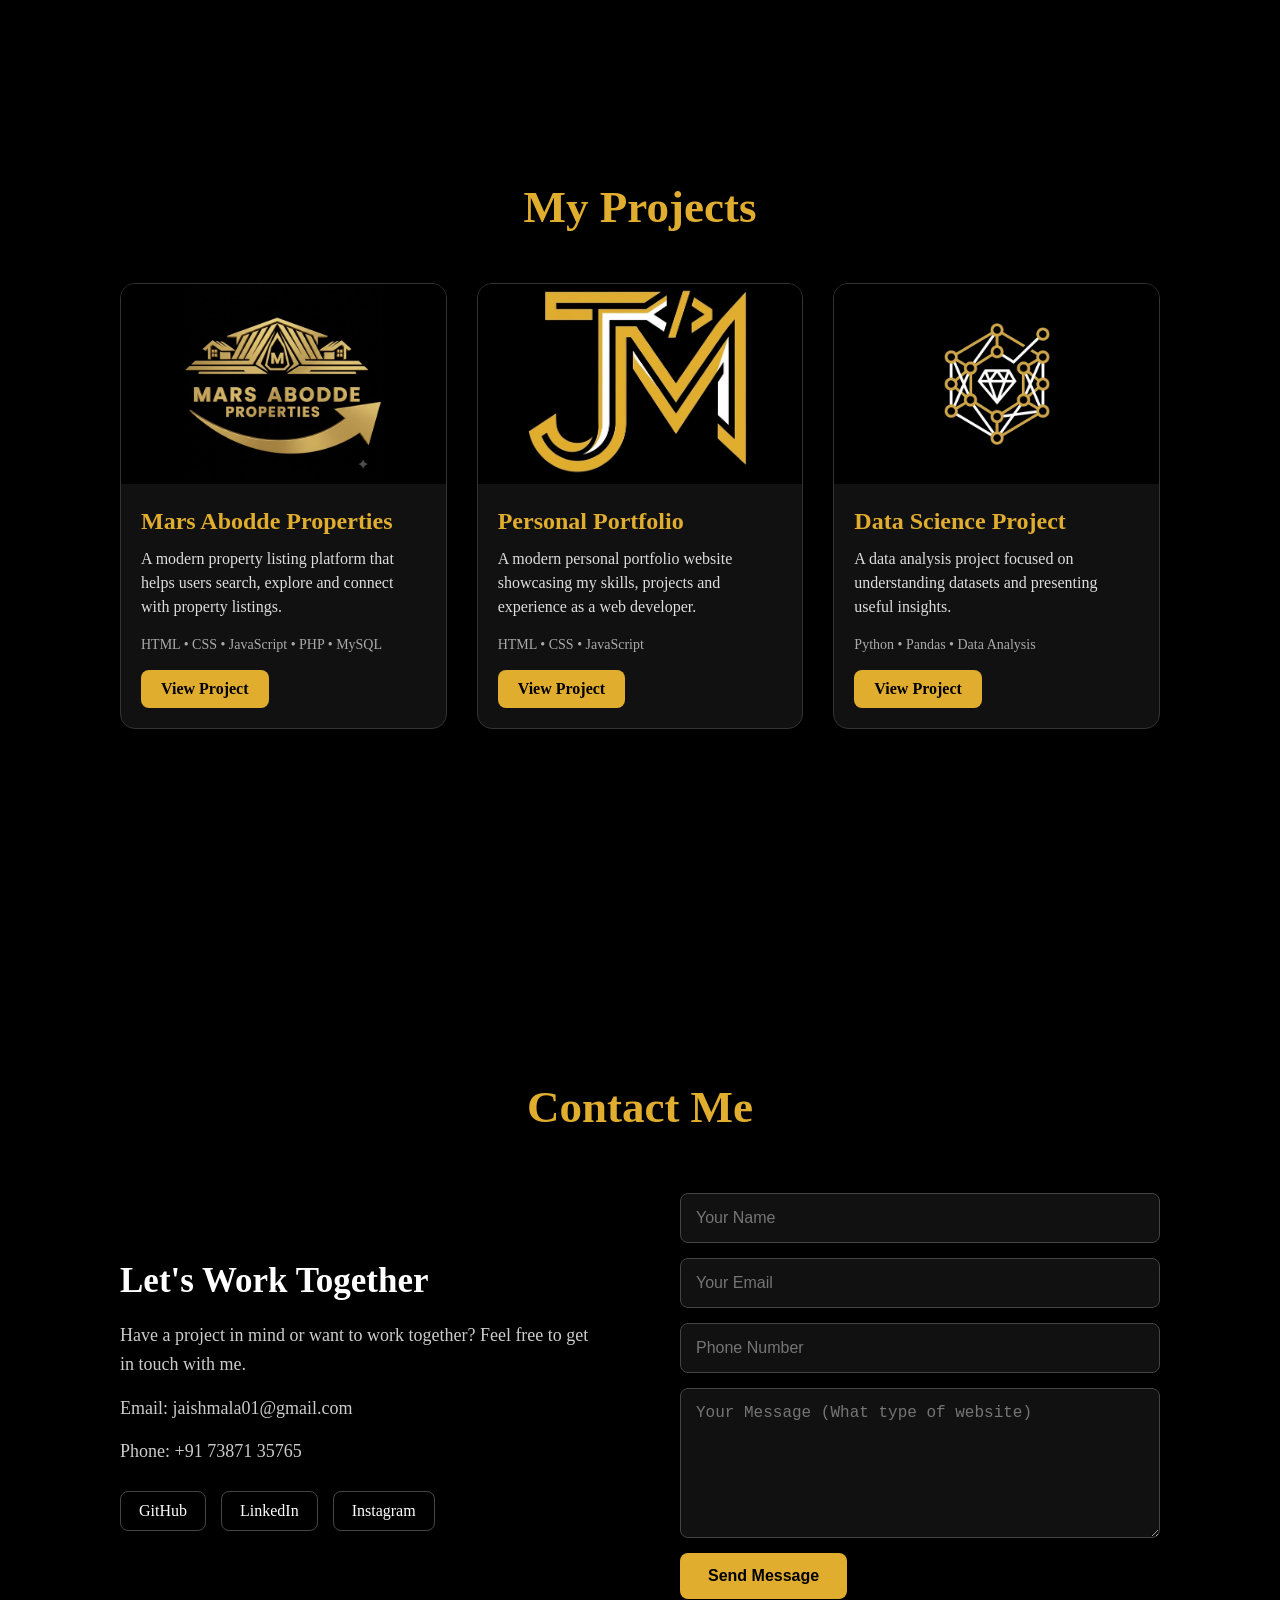
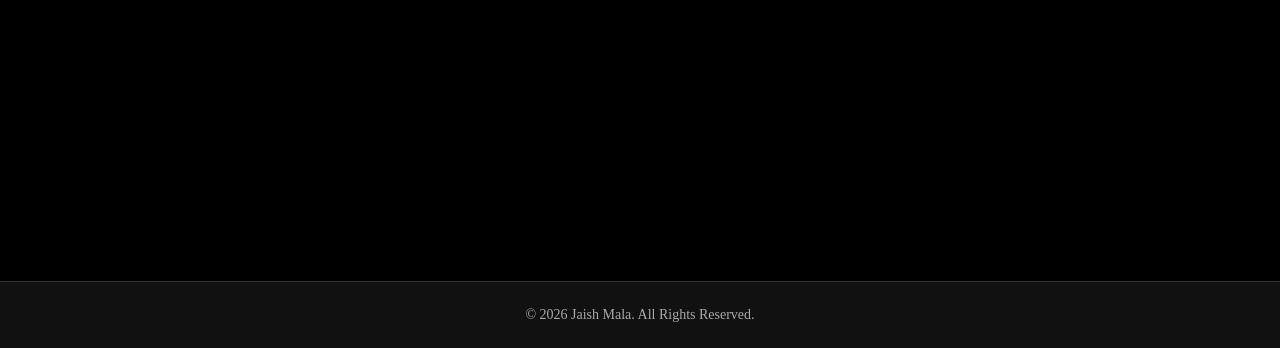
==== commit 2ab730e2: "Optimize hero image loading" ====
--- a/index.html
+++ b/index.html
@@ -104,8 +104,6 @@
 <img src="images/hero.webp"
      alt="Jaish Mala - Full Stack Web Developer"
      class="hero-image"
-     width="1200"
-     height="1200"
      fetchpriority="high">    </div>
 </section>
 <section id="about" class="about">
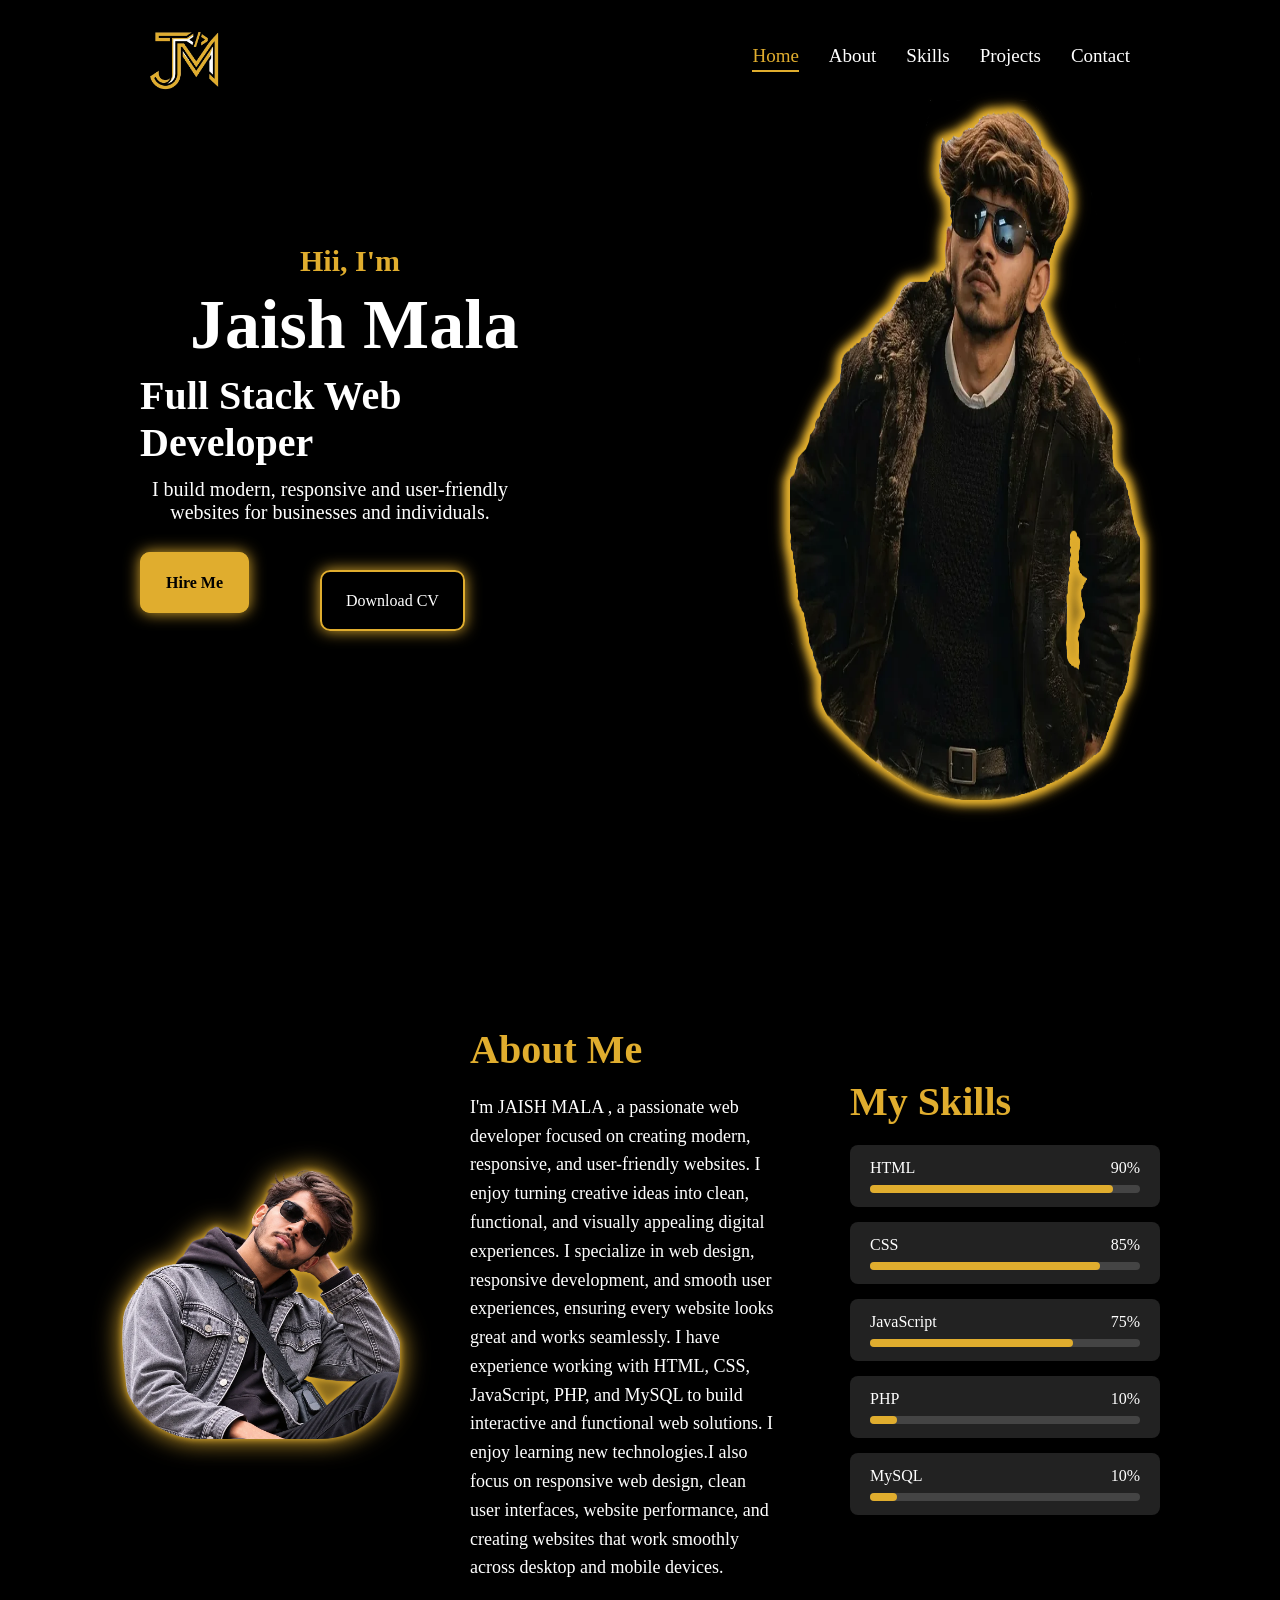
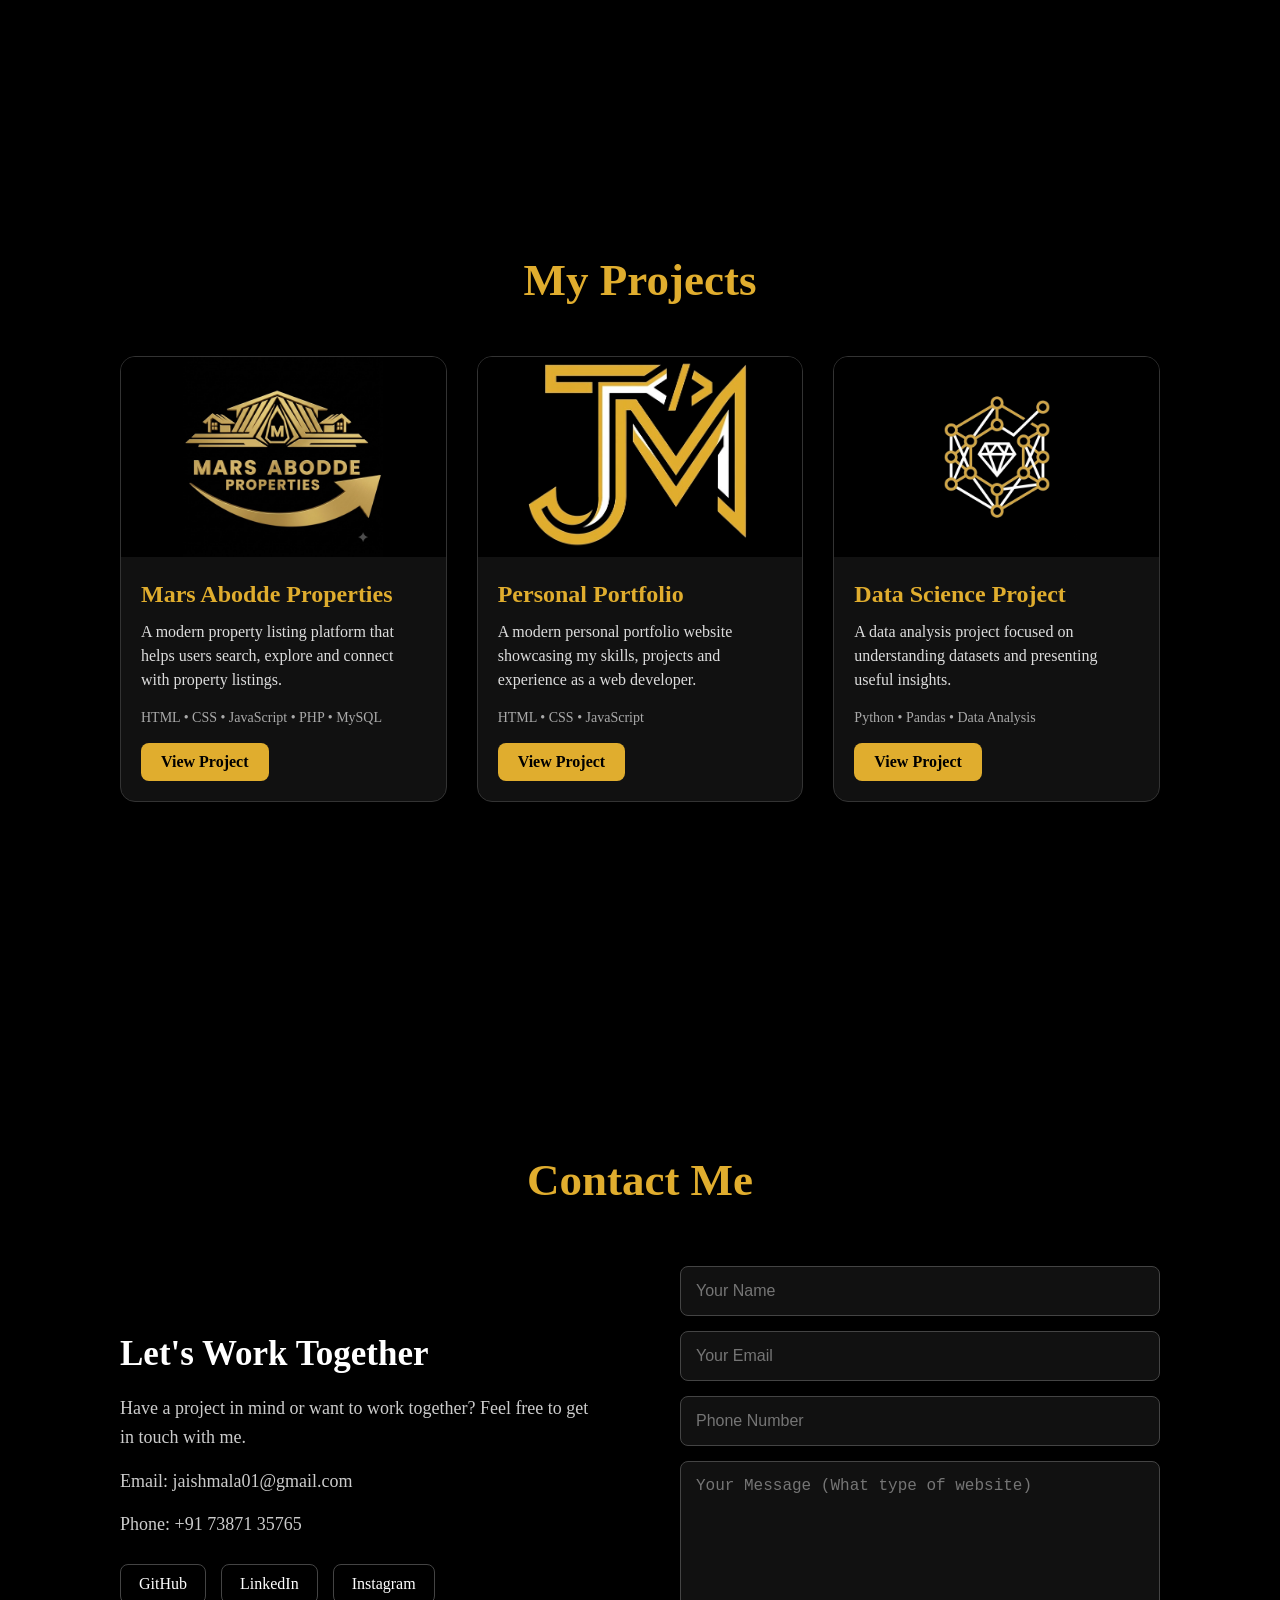
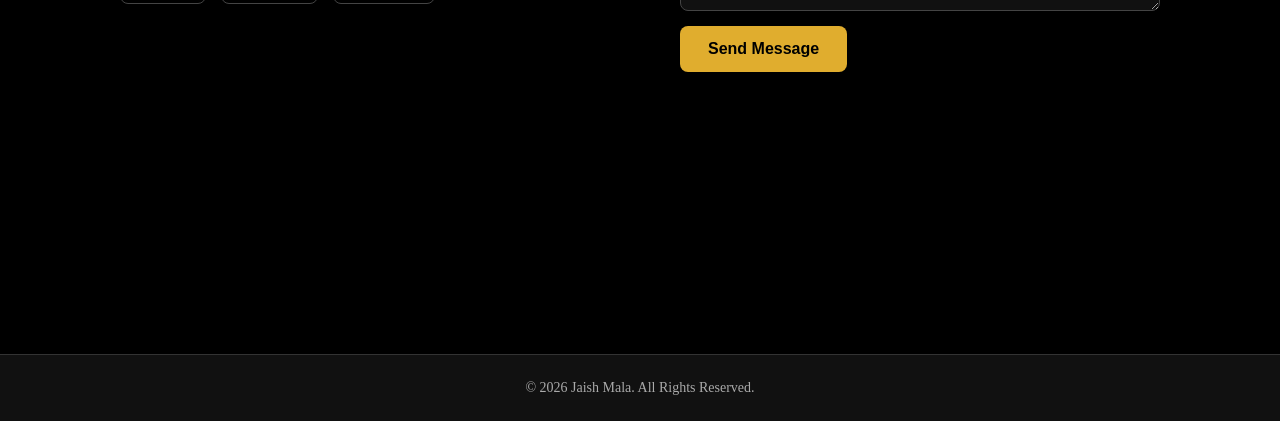
==== commit 0861d834: "Update Data Science portfolio link" ====
--- a/index.html
+++ b/index.html
@@ -104,7 +104,9 @@
 <img src="images/hero.webp"
      alt="Jaish Mala - Full Stack Web Developer"
      class="hero-image"
-     fetchpriority="high">    </div>
+     width="500"
+     height="700"
+     fetchpriority="high">   </div>
 </section>
 <section id="about" class="about">
 <div class="about-image">
@@ -265,7 +267,7 @@
                 Python • Pandas • Data Analysis
             </p>
 
-            <a href="#" class="project-btn">
+            <a href="https://data-science-portfol-qkdb.bolt.host" class="project-btn">
                 View Project
             </a>
 
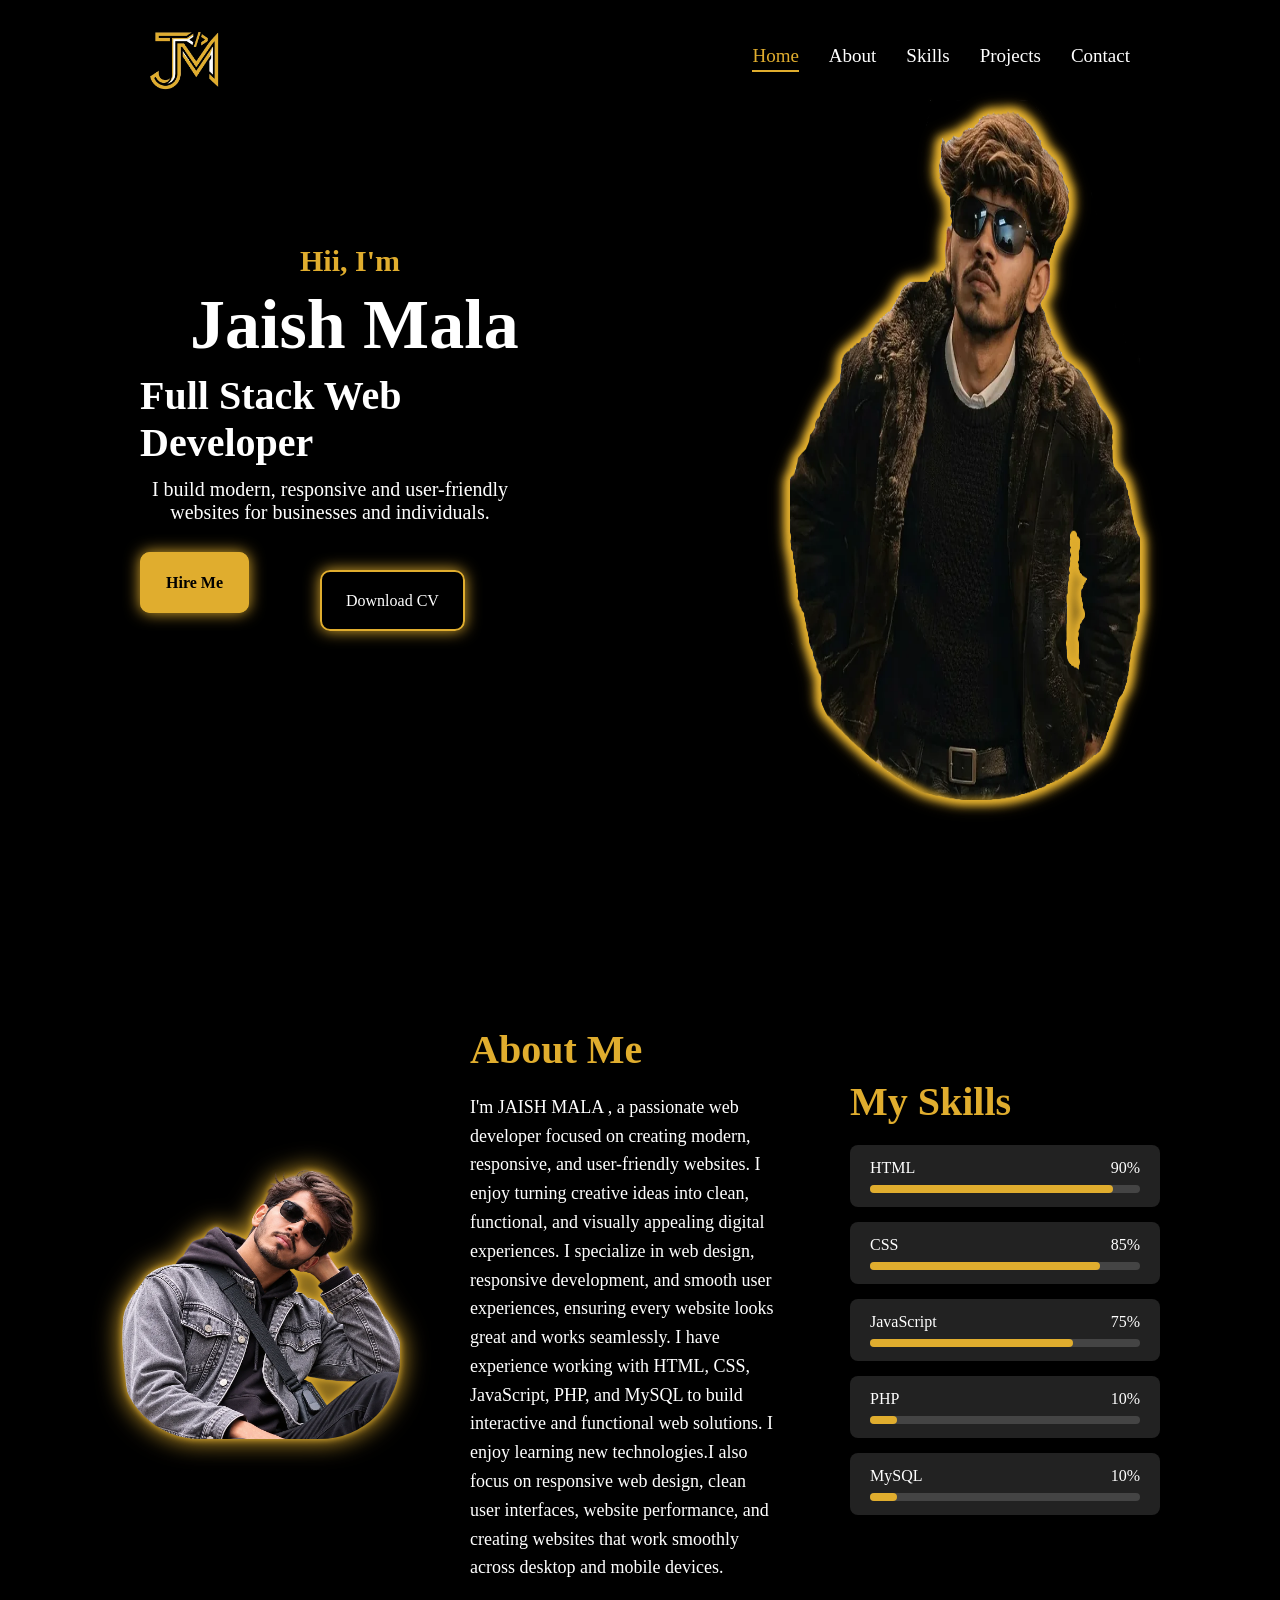
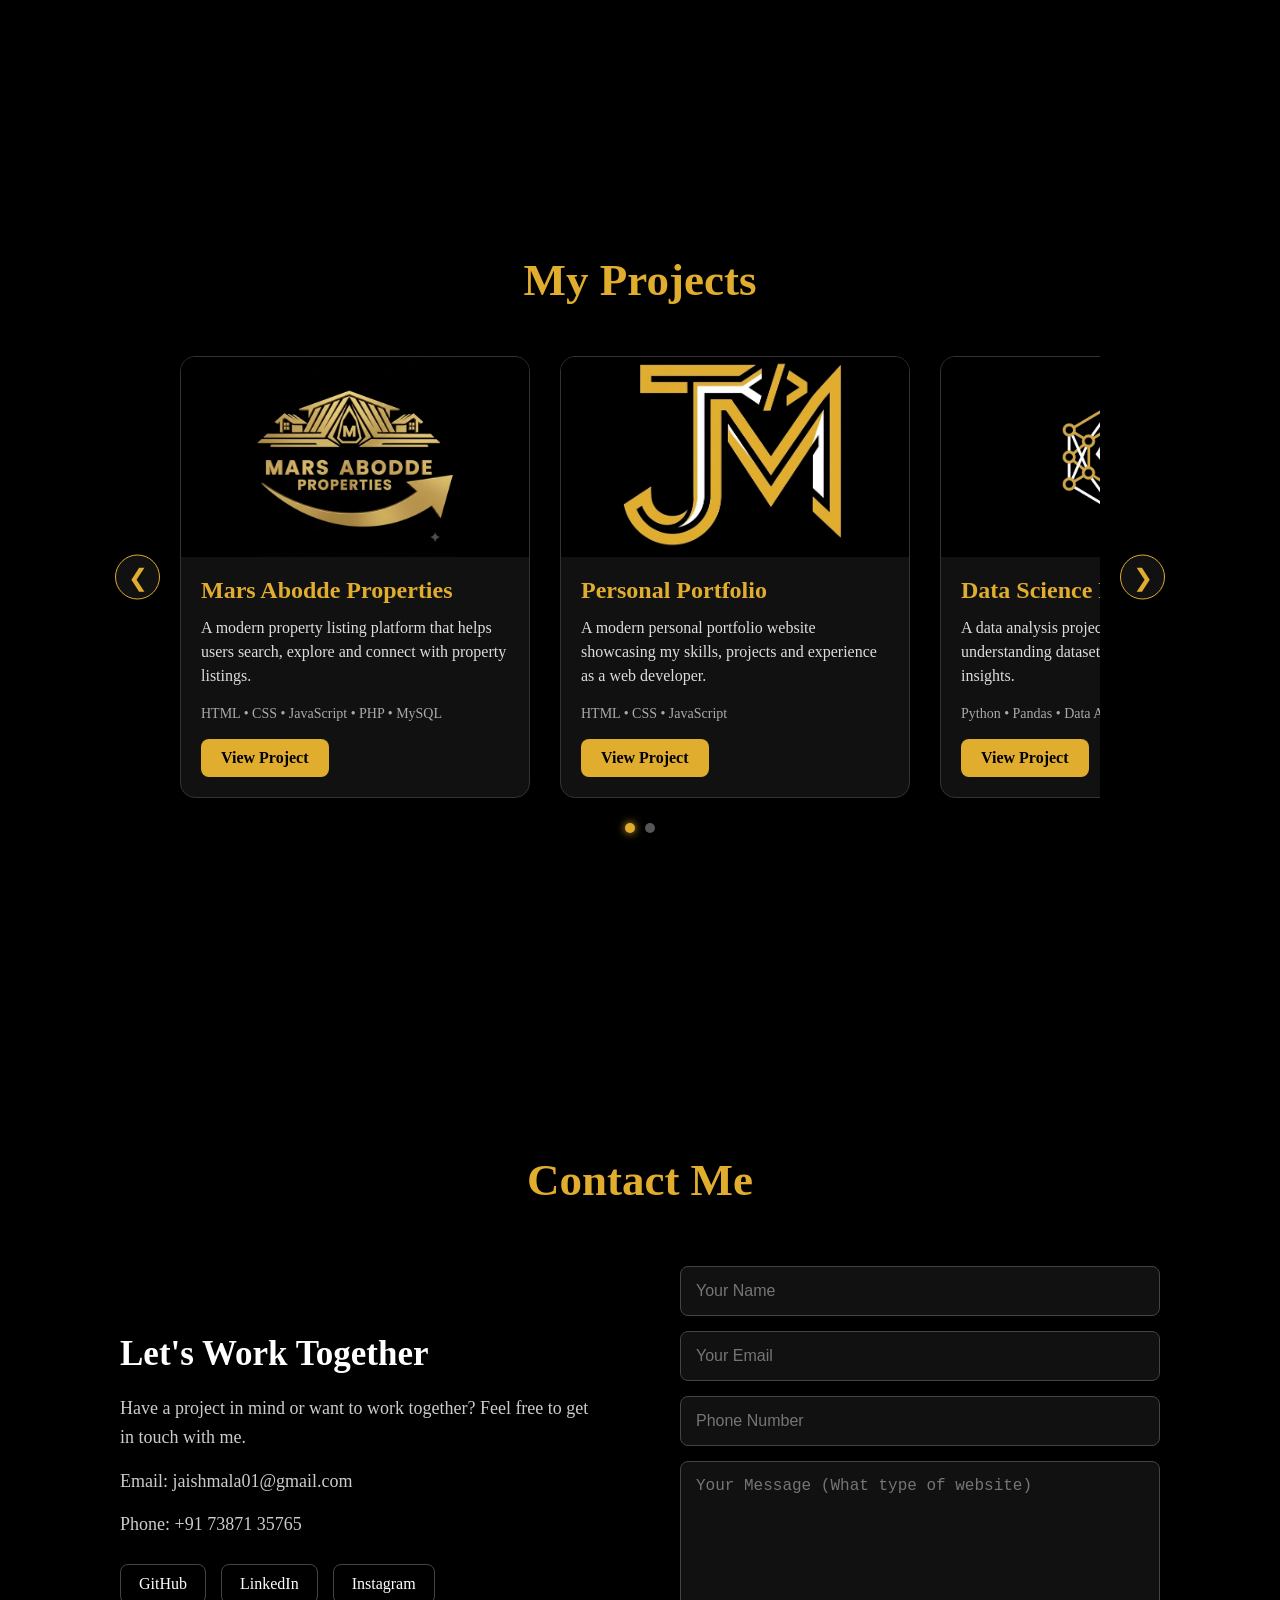
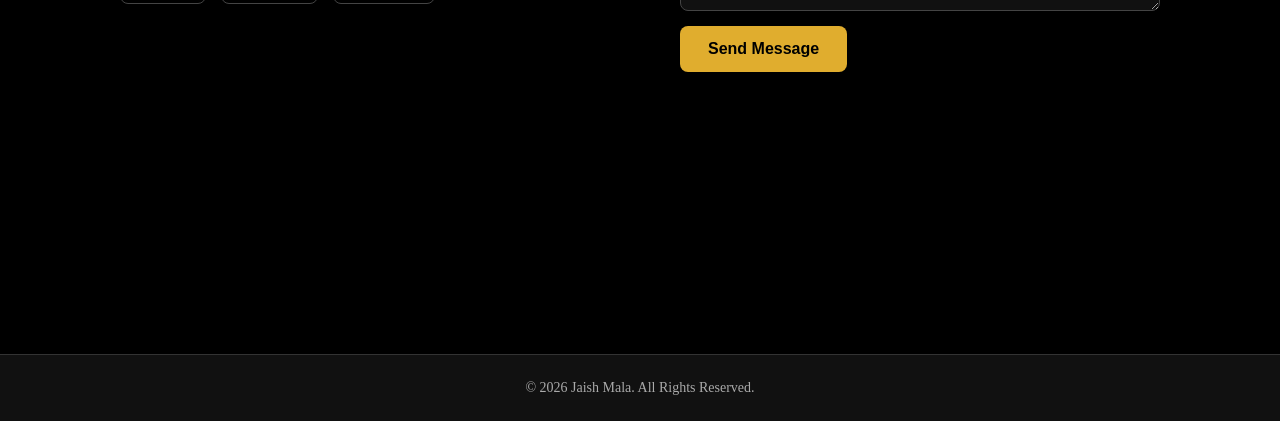
==== commit 0acb1f36: "Fix project slider layout" ====
--- a/index.html
+++ b/index.html
@@ -190,92 +190,151 @@
 <section id="projects" class="projects">
 
     <h2>My Projects</h2>
-<div class="project-container">
-
-    <!-- Project 1 -->
-    <div class="project-card">
-
-        <img src="images/Logo_202608131833.jpeg"
-             alt="Mars Abodde Properties real estate website project">
-
-        <div class="project-content">
-
-            <h3>Mars Abodde Properties</h3>
-
-            <p>
-                A modern property listing platform that helps users
-                search, explore and connect with property listings.
-            </p>
-
-            <p class="tech">
-                HTML • CSS • JavaScript • PHP • MySQL
-            </p>
-
-            <a href="https://github.com/Jaish-Mala/Mars-Abodde-Properties" class="project-btn">
-                View Project
-            </a>
+
+    <div class="project-slider">
+
+        <button class="project-arrow project-prev" onclick="moveProjects(-1)">
+            &#10094;
+        </button>
+
+        <div class="project-container">
+
+            <!-- Project 1 -->
+            <div class="project-card">
+
+                <img src="images/Logo_202608131833.jpeg"
+                     alt="Mars Abodde Properties real estate website project">
+
+                <div class="project-content">
+
+                    <h3>Mars Abodde Properties</h3>
+
+                    <p>
+                        A modern property listing platform that helps users
+                        search, explore and connect with property listings.
+                    </p>
+
+                    <p class="tech">
+                        HTML • CSS • JavaScript • PHP • MySQL
+                    </p>
+
+                    <a href="https://github.com/Jaish-Mala/Mars-Abodde-Properties"
+                       class="project-btn"
+                       target="_blank">
+                        View Project
+                    </a>
+
+                </div>
+
+            </div>
+
+
+            <!-- Project 2 -->
+            <div class="project-card">
+
+                <img src="images/logo_JM_202608131848.png"
+                     alt="Jaish Mala personal portfolio website">
+
+                <div class="project-content">
+
+                    <h3>Personal Portfolio</h3>
+
+                    <p>
+                        A modern personal portfolio website showcasing my
+                        skills, projects and experience as a web developer.
+                    </p>
+
+                    <p class="tech">
+                        HTML • CSS • JavaScript
+                    </p>
+
+                    <a href="https://jaish-mala.github.io/Jaish-Mala/"
+                       class="project-btn"
+                       target="_blank">
+                        View Project
+                    </a>
+
+                </div>
+
+            </div>
+
+
+            <!-- Project 3 -->
+            <div class="project-card">
+
+                <img src="images/DS_logo_202608131900.png"
+                     alt="Jaish Mala data science project">
+
+                <div class="project-content">
+
+                    <h3>Data Science Project</h3>
+
+                    <p>
+                        A data analysis project focused on understanding
+                        datasets and presenting useful insights.
+                    </p>
+
+                    <p class="tech">
+                        Python • Pandas • Data Analysis
+                    </p>
+
+                    <a href="https://jaish-mala.github.io/Data-Science-Portfolio/"
+                       class="project-btn"
+                       target="_blank">
+                        View Project
+                    </a>
+
+                </div>
+
+            </div>
+
+
+            <!-- Project 4 -->
+            <div class="project-card">
+
+                <div class="garden-valley-logo">
+                    GV
+                </div>
+
+                <div class="project-content">
+
+                    <h3>Garden Valley Restaurant</h3>
+
+                    <p>
+                        A modern restaurant website demo created to showcase
+                        a clean, responsive and user-friendly business website.
+                    </p>
+
+                    <p class="tech">
+                        HTML • CSS • JavaScript • Responsive Design
+                    </p>
+
+                    <a href="YOUR-GARDEN-VALLEY-LINK"
+                       class="project-btn"
+                       target="_blank">
+                        View Demo
+                    </a>
+
+                </div>
+
+            </div>
 
         </div>
 
-    </div>
-
-
-    <!-- Project 2 -->
-    <div class="project-card">
-
-        <img src="images/logo_JM_202608131848.png"
-             alt="Jaish Mala personal portfolio website">
-
-        <div class="project-content">
-
-            <h3>Personal Portfolio</h3>
-
-            <p>
-                A modern personal portfolio website showcasing my
-                skills, projects and experience as a web developer.
-            </p>
-
-            <p class="tech">
-                HTML • CSS • JavaScript
-            </p>
-
-            <a href="https://jaish-mala.github.io/Jaish-Mala/" class="project-btn">
-                View Project
-            </a>
-
-        </div>
-
-    </div>
-
-
-    <!-- Project 3 -->
-    <div class="project-card">
-
-        <img src="images/DS_logo_202608131900.png"
-             alt="Jaish Mala data science project">
-
-        <div class="project-content">
-
-            <h3>Data Science Project</h3>
-
-            <p>
-                A data analysis project focused on understanding
-                datasets and presenting useful insights.
-            </p>
-
-            <p class="tech">
-                Python • Pandas • Data Analysis
-            </p>
-
-            <a href="https://data-science-portfol-qkdb.bolt.host" class="project-btn">
-                View Project
-            </a>
-
-        </div>
-
-    </div>
-
-</div></section>
+        <button class="project-arrow project-next" onclick="moveProjects(1)">
+            &#10095;
+        </button>
+
+    </div>
+
+    <div class="project-dots">
+
+        <span class="project-dot active"></span>
+        <span class="project-dot"></span>
+
+    </div>
+
+</section>
 <section id="contact" class="contact">
 
     <h2>Contact Me</h2>
--- a/css/style.css
+++ b/css/style.css
@@ -868,59 +868,6 @@
 
 
 /* =========================
-   PROJECT REVEAL
-========================= */
-
-.project-card {
-    opacity: 0;
-    transition:
-        opacity 1.2s ease,
-        transform 1.2s ease;
-}
-
-/* First card - left */
-.project-card:nth-child(1) {
-    transform: translateX(-100px);
-}
-
-/* Second card - bottom */
-.project-card:nth-child(2) {
-    transform: translateY(100px);
-}
-
-/* Third card - right */
-.project-card:nth-child(3) {
-    transform: translateX(100px);
-}
-
-
-/* When visible */
-
-.project-card.show {
-    opacity: 1;
-    transform: translate(0);
-}
-
-.project-card:hover {
-    transform: translateY(-10px);
-    border-color: #E0AD2E;
-    box-shadow: 0 0 20px rgba(255, 255, 0, 0.2);
-}
-
-.project-card:nth-child(1) {
-    transition-delay: 0s;
-}
-
-.project-card:nth-child(2) {
-    transition-delay: 0.15s;
-}
-
-.project-card:nth-child(3) {
-    transition-delay: 0.3s;
-}
-
-
-/* =========================
    CONTACT REVEAL
 ========================= */
 
@@ -940,4 +887,623 @@
 .contact-form.show {
     opacity: 1;
     transform: translateX(0);
+}
+
+/* =========================
+   PROJECT SLIDER
+========================= */
+
+.project-slider {
+    position: relative;
+    width: 100%;
+    max-width: 1200px;
+    margin: 0 auto;
+    padding: 0 55px;
+    box-sizing: border-box;
+}
+
+.project-container {
+    position: relative;
+    width: 100%;
+    overflow: hidden;
+}
+
+.project-track {
+    display: flex;
+    gap: 30px;
+    transition: transform 0.6s ease;
+    width: max-content;
+}
+
+/* Project Ca
+
+/* =========================
+   FINAL PROJECT SLIDER
+========================= */
+
+.projects {
+    min-height: 100vh;
+    padding: 100px 120px;
+    overflow: visible;
+}
+
+.projects > h2 {
+    color: #E0AD2E;
+    font-size: 45px;
+    text-align: center;
+    margin-bottom: 50px;
+}
+
+/* Main slider area */
+.project-slider {
+    position: relative;
+    width: 100%;
+    max-width: 100%;
+    margin: 0 auto;
+    padding: 0 55px;
+    box-sizing: border-box;
+}
+
+/* Visible window */
+.project-container {
+    width: 100%;
+    overflow: hidden;
+    position: relative;
+    display: block;
+}
+
+/* Moving row */
+.project-track {
+    display: flex;
+    gap: 30px;
+    width: max-content;
+    transition: transform 0.6s ease;
+    will-change: transform;
+}
+
+/* Exactly 3 cards fit inside the available desktop area */
+.project-track .project-card {
+    flex: 0 0 calc((100% - 60px) / 3);
+    width: calc((100% - 60px) / 3);
+    max-width: 350px;
+    min-width: 0;
+
+    background-color: #111;
+    border: 1px solid #333;
+    border-radius: 15px;
+    overflow: hidden;
+    box-sizing: border-box;
+
+    opacity: 1;
+    transform: none;
+
+    transition:
+        border-color 0.3s ease,
+        box-shadow 0.3s ease;
+}
+
+/* Keep hover separate from slider transform */
+.project-track .project-card:hover {
+    transform: translateY(-10px);
+    border-color: #E0AD2E;
+    box-shadow: 0 0 20px rgba(224, 173, 46, 0.2);
+}
+
+.project-track .project-card img {
+    width: 100%;
+    height: 200px;
+    object-fit: contain;
+    background-color: #000;
+    display: block;
+}
+
+.project-content {
+    padding: 20px;
+}
+
+.project-content h3 {
+    color: #E0AD2E;
+    font-size: 24px;
+    margin-bottom: 12px;
+}
+
+.project-content p {
+    color: #ddd;
+    line-height: 1.5;
+}
+
+.project-content .tech {
+    color: #aaa;
+    font-size: 14px;
+    margin-top: 15px;
+}
+
+.project-btn {
+    display: inline-block;
+    margin-top: 15px;
+    padding: 10px 20px;
+    background-color: #E0AD2E;
+    color: black;
+    text-decoration: none;
+    border-radius: 8px;
+    font-weight: bold;
+    transition: 0.3s;
+}
+
+.project-btn:hover {
+    background-color: white;
+    box-shadow: 0 0 15px #E0AD2E;
+}
+
+/* =========================
+   ARROWS
+========================= */
+
+.project-arrow {
+    position: absolute;
+    top: 50%;
+    transform: translateY(-50%);
+
+    width: 45px;
+    height: 45px;
+
+    border: 1px solid #E0AD2E;
+    border-radius: 50%;
+
+    background-color: #111;
+    color: #E0AD2E;
+
+    font-size: 24px;
+    cursor: pointer;
+    z-index: 100;
+
+    transition: 0.3s ease;
+}
+
+.project-arrow:hover {
+    background-color: #E0AD2E;
+    color: black;
+    box-shadow: 0 0 15px #E0AD2E;
+}
+
+/* Outside the cards */
+.project-prev {
+    left: 0;
+}
+
+.project-next {
+    right: 0;
+}
+
+/* =========================
+   DOTS
+========================= */
+
+.project-dots {
+    display: flex;
+    justify-content: center;
+    align-items: center;
+    gap: 10px;
+    margin-top: 25px;
+}
+
+.project-dot {
+    width: 10px;
+    height: 10px;
+    background-color: #555;
+    border-radius: 50%;
+    cursor: pointer;
+    transition: 0.3s ease;
+}
+
+.project-dot.active {
+    background-color: #E0AD2E;
+    box-shadow: 0 0 8px #E0AD2E;
+}
+
+/* Garden Valley */
+.garden-valley-logo {
+    width: 100%;
+    height: 200px;
+    display: flex;
+    justify-content: center;
+    align-items: center;
+    background-color: #000;
+    border-bottom: 1px solid #333;
+    font-size: 55px;
+    font-weight: bold;
+    color: #E0AD2E;
+}
+
+
+/* =========================
+   MOBILE PROJECT SLIDER
+========================= */
+
+@media (max-width: 768px) {
+
+    .projects {
+        padding: 80px 25px;
+        min-height: auto;
+        box-sizing: border-box;
+        overflow: visible;
+    }
+
+    .projects > h2 {
+        font-size: 40px;
+        margin-bottom: 40px;
+    }
+
+    .project-slider {
+        width: 100%;
+        max-width: 100%;
+        padding: 0 42px;
+        box-sizing: border-box;
+    }
+
+    .project-container {
+        width: 100%;
+        overflow: hidden;
+    }
+
+    .project-track {
+        gap: 0;
+    }
+
+    .project-track .project-card {
+        flex: 0 0 100%;
+        width: 100%;
+        max-width: none;
+        min-width: 100%;
+    }
+
+    .project-arrow {
+        width: 35px;
+        height: 35px;
+        font-size: 18px;
+    }
+
+    .project-prev {
+        left: 0;
+    }
+
+    .project-next {
+        right: 0;
+    }
+
+    .project-track .project-card img {
+        height: 200px;
+    }
+
+    .garden-valley-logo {
+        height: 200px;
+    }
+}
+
+
+rds */
+
+.project-card {
+    flex: 0 0 350px;
+    width: 350px;
+    background-color: #111;
+    border: 1px solid #333;
+    border-radius: 15px;
+    overflow: hidden;
+    box-sizing: border-box;
+
+    opacity: 1;
+    transform: none;
+
+    transition:
+        transform 0.3s ease,
+        border-color 0.3s ease,
+        box-shadow 0.3s ease;
+}
+
+.project-card:hover {
+    transform: translateY(-10px);
+    border-color: #E0AD2E;
+    box-shadow: 0 0 20px rgba(224, 173, 46, 0.2);
+}
+
+/* Project Images */
+
+.project-card img {
+    width: 100%;
+    height: 200px;
+    object-fit: contain;
+    background-color: #000;
+    display: block;
+}
+
+/* Project Content */
+
+.project-content {
+    padding: 20px;
+}
+
+.project-content h3 {
+    color: #E0AD2E;
+    font-size: 24px;
+    margin-bottom: 12px;
+}
+
+.project-content p {
+    color: #ddd;
+    line-height: 1.5;
+}
+
+.project-content .tech {
+    color: #aaa;
+    font-size: 14px;
+    margin-top: 15px;
+}
+
+/* Button */
+
+.project-btn {
+    display: inline-block;
+    margin-top: 15px;
+    padding: 10px 20px;
+    background-color: #E0AD2E;
+    color: black;
+    text-decoration: none;
+    border-radius: 8px;
+    font-weight: bold;
+    transition: 0.3s;
+}
+
+.project-btn:hover {
+    background-color: white;
+    box-shadow: 0 0 15px #E0AD2E;
+}
+
+/* =========================
+   PROJECT ARROWS
+========================= */
+
+.project-arrow {
+    position: absolute;
+    top: 50%;
+    transform: translateY(-50%);
+
+    width: 45px;
+    height: 45px;
+
+    border: 1px solid #E0AD2E;
+    border-radius: 50%;
+
+    background-color: #111;
+    color: #E0AD2E;
+
+    font-size: 24px;
+    cursor: pointer;
+
+    z-index: 20;
+
+    transition: 0.3s ease;
+}
+
+.project-arrow:hover {
+    background-color: #E0AD2E;
+    color: black;
+    box-shadow: 0 0 15px #E0AD2E;
+}
+
+.project-prev {
+    left: 0;
+}
+
+.project-next {
+    right: 0;
+}
+
+/* =========================
+   PROJECT DOTS
+========================= */
+
+.project-dots {
+    display: flex;
+    justify-content: center;
+    align-items: center;
+    gap: 10px;
+    margin-top: 25px;
+}
+
+.project-dot {
+    width: 10px;
+    height: 10px;
+    background-color: #555;
+    border-radius: 50%;
+    cursor: pointer;
+    transition: 0.3s ease;
+}
+
+.project-dot.active {
+    background-color: #E0AD2E;
+    box-shadow: 0 0 8px #E0AD2E;
+}
+
+/* =========================
+   GARDEN VALLEY LOGO
+========================= */
+
+.garden-valley-logo {
+    width: 100%;
+    height: 200px;
+
+    display: flex;
+    justify-content: center;
+    align-items: center;
+
+    background-color: #000;
+    border-bottom: 1px solid #333;
+
+    font-size: 55px;
+    font-weight: bold;
+    color: #E0AD2E;
+}
+
+
+/* =========================
+   MOBILE PROJECT SLIDER
+========================= */
+
+@media (max-width: 768px) {
+
+    .project-slider {
+        padding: 0 40px;
+        max-width: 100%;
+    }
+
+    .project-container {
+        width: 100%;
+        overflow: hidden;
+    }
+
+    .project-track {
+        gap: 0;
+    }
+
+    .project-card {
+        flex: 0 0 100%;
+        width: 100%;
+    }
+
+    .project-arrow {
+        width: 35px;
+        height: 35px;
+        font-size: 18px;
+    }
+
+    .project-prev {
+        left: 0;
+    }
+
+    .project-next {
+        right: 0;
+    }
+
+    .project-card img {
+        height: 200px;
+    }
+
+    .garden-valley-logo {
+        height: 200px;
+    }
+}
+/* =========================
+   PROJECT SLIDER - DESKTOP
+========================= */
+
+.project-slider {
+    position: relative;
+    width: 100%;
+    max-width: 1250px;
+    margin: 0 auto;
+    box-sizing: border-box;
+
+    /* arrows ke liye space */
+    padding: 0 60px;
+}
+
+.project-container {
+    width: 100%;
+    overflow: hidden;
+    position: relative;
+    display: block;
+}
+
+.project-track {
+    display: flex;
+    gap: 30px;
+    width: max-content;
+    transition: transform 0.6s ease;
+}
+
+/* 3 cards proper fit */
+
+.project-track .project-card {
+    flex: 0 0 350px;
+    width: 350px;
+    box-sizing: border-box;
+}
+
+
+/* =========================
+   ARROWS - OUTSIDE CARDS
+========================= */
+
+.project-arrow {
+    position: absolute;
+
+    top: 50%;
+    transform: translateY(-50%);
+
+    width: 45px;
+    height: 45px;
+
+    border: 1px solid #E0AD2E;
+    border-radius: 50%;
+
+    background-color: #111;
+    color: #E0AD2E;
+
+    font-size: 24px;
+    cursor: pointer;
+
+    z-index: 100;
+}
+
+.project-prev {
+    left: -5px;
+}
+
+.project-next {
+    right: -5px;
+}
+
+.project-arrow:hover {
+    background-color: #E0AD2E;
+    color: black;
+    box-shadow: 0 0 15px #E0AD2E;
+}
+
+
+@media (max-width: 768px) {
+
+    .project-slider {
+        width: 100%;
+        padding: 0 40px;
+        box-sizing: border-box;
+    }
+
+    .project-container {
+        width: 100%;
+        overflow: hidden;
+    }
+
+    .project-track {
+        gap: 0;
+    }
+
+    .project-track .project-card {
+        flex: 0 0 100%;
+        width: 100%;
+    }
+
+    .project-arrow {
+        width: 35px;
+        height: 35px;
+        font-size: 18px;
+    }
+
+    .project-prev {
+        left: -5px;
+    }
+
+    .project-next {
+        right: -5px;
+    }
 }
